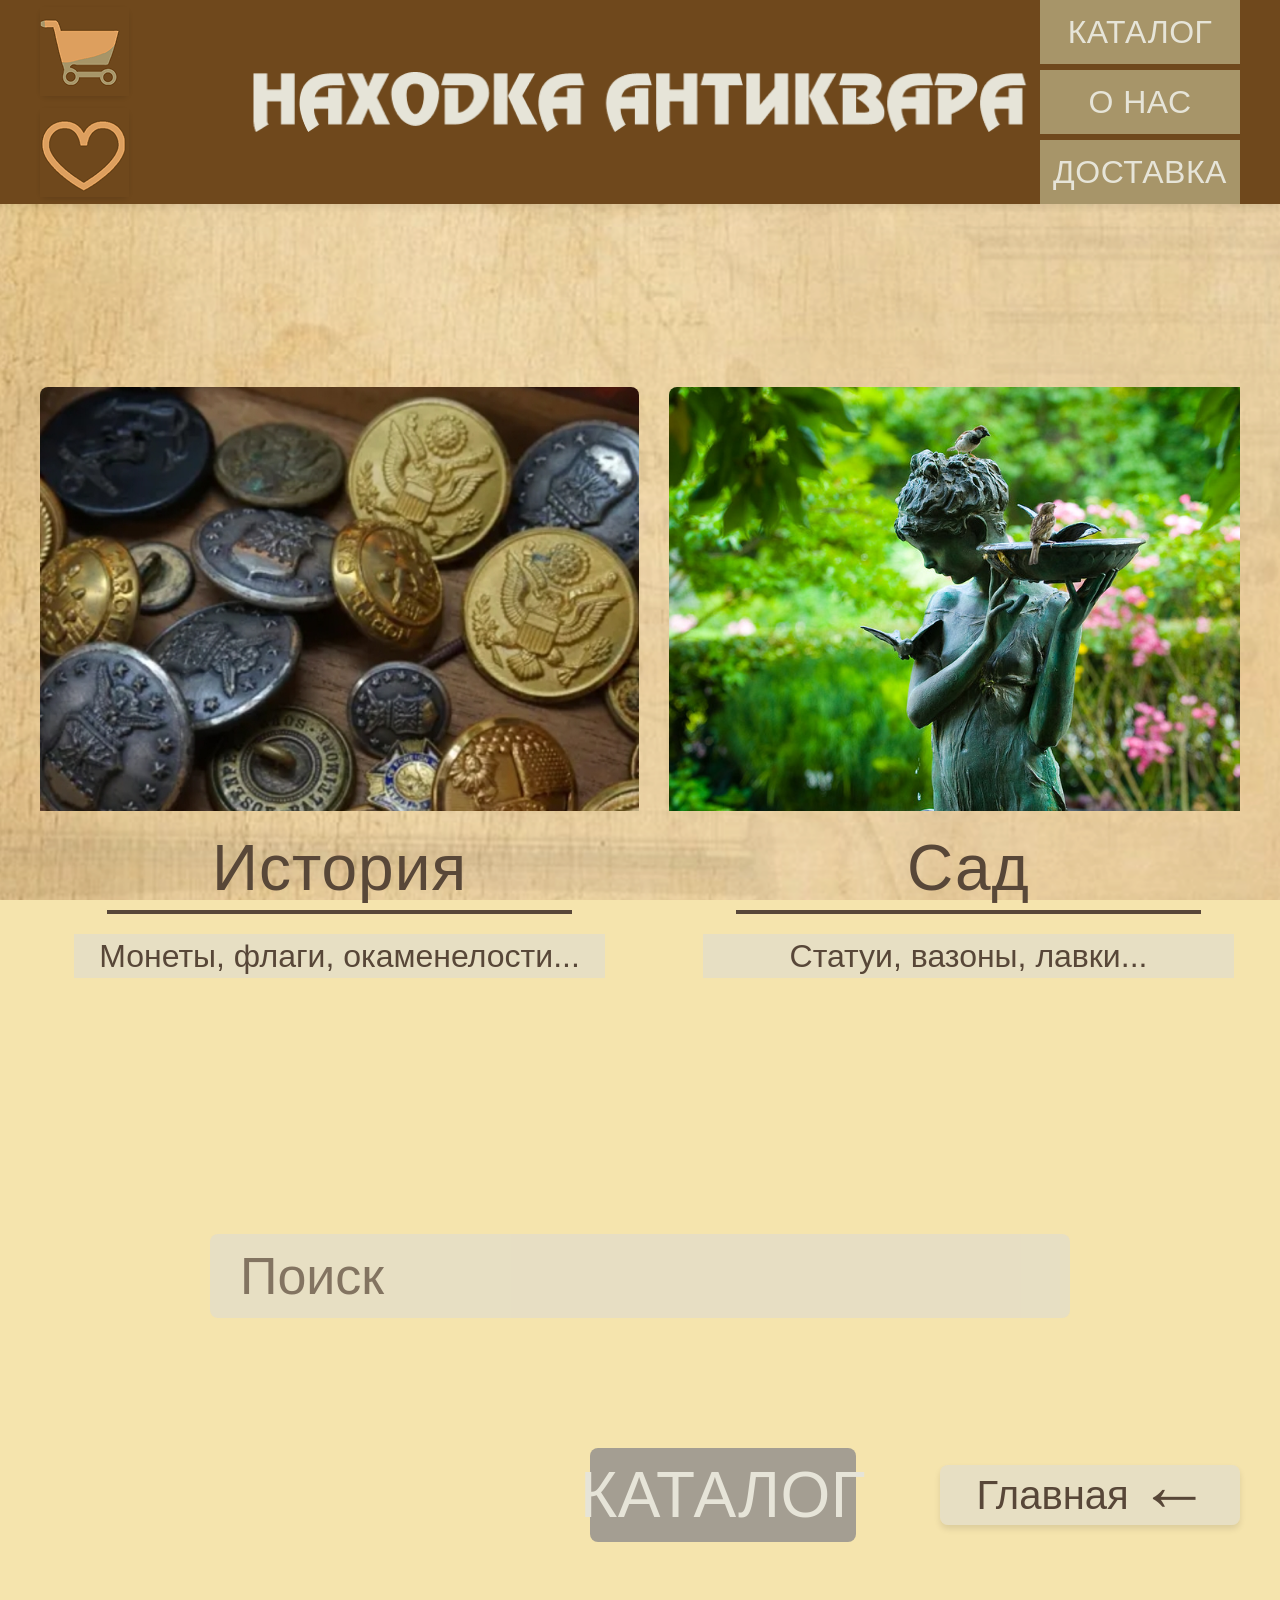
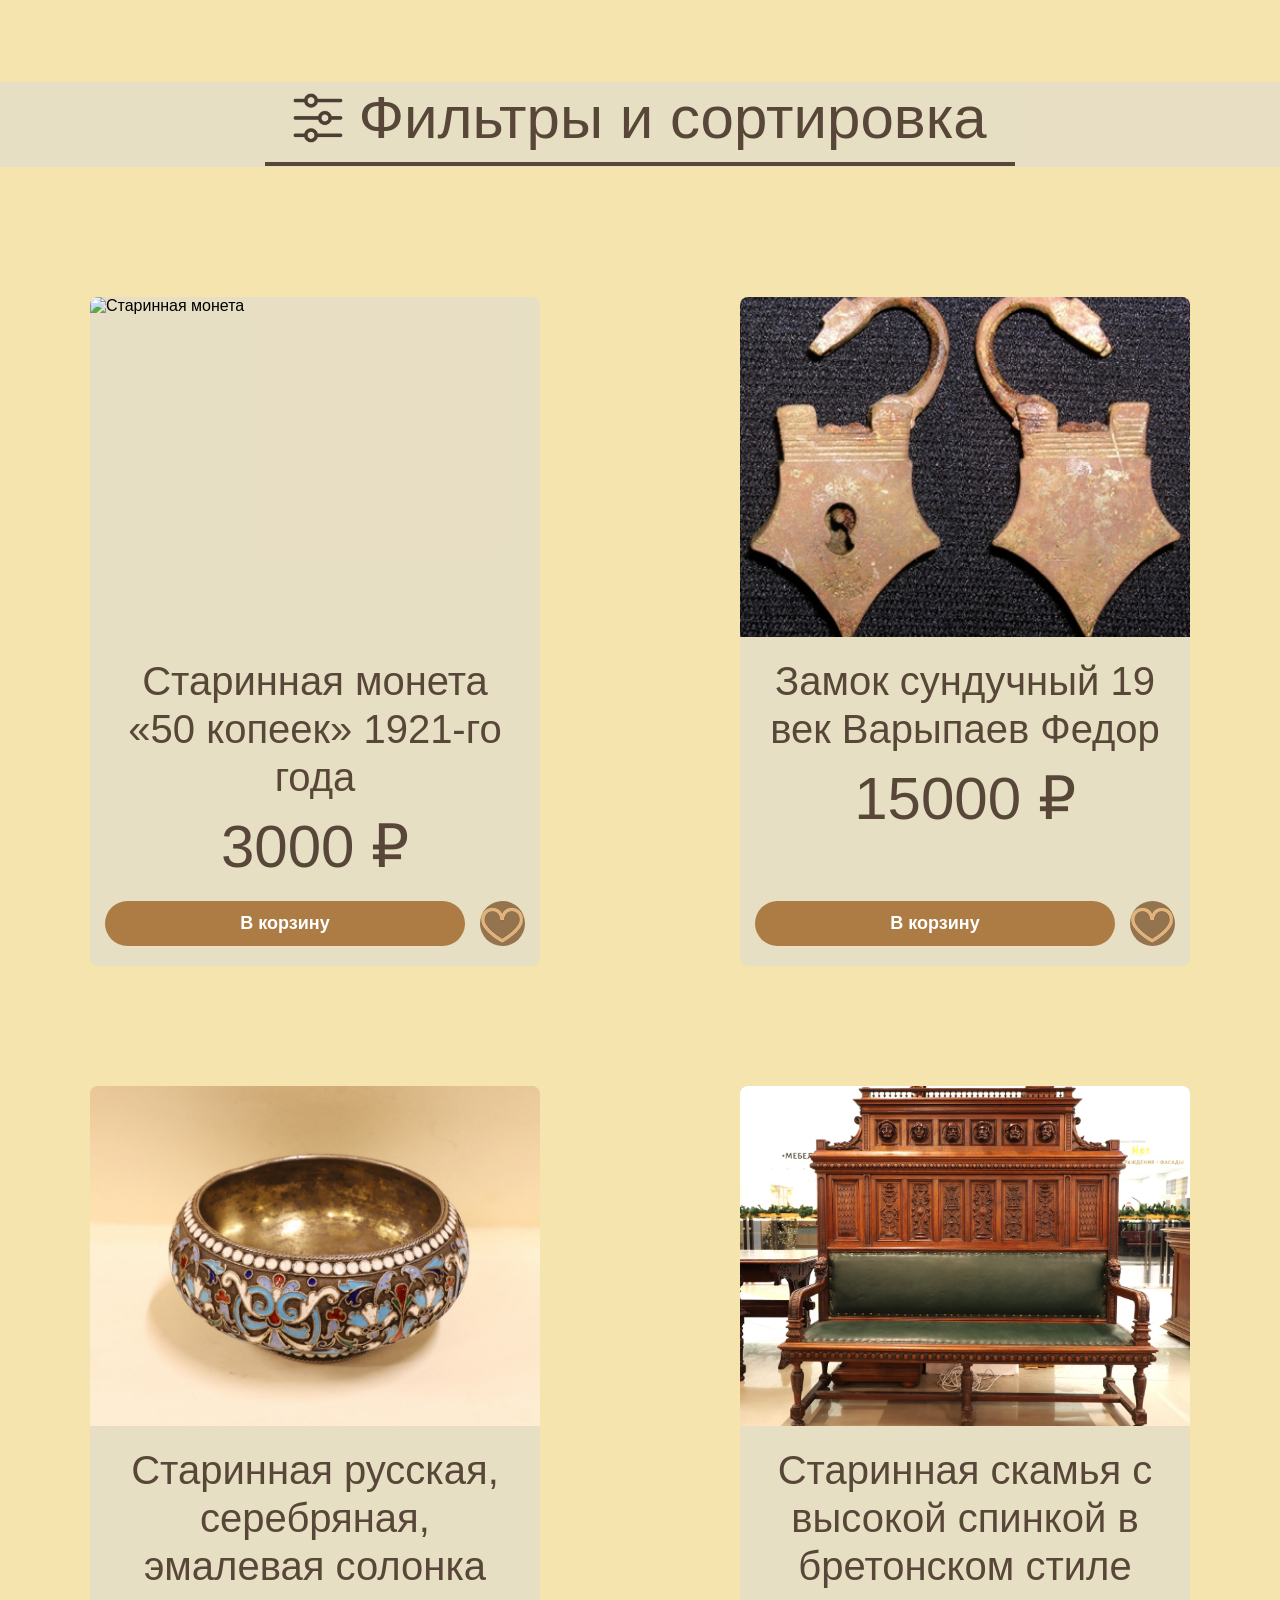
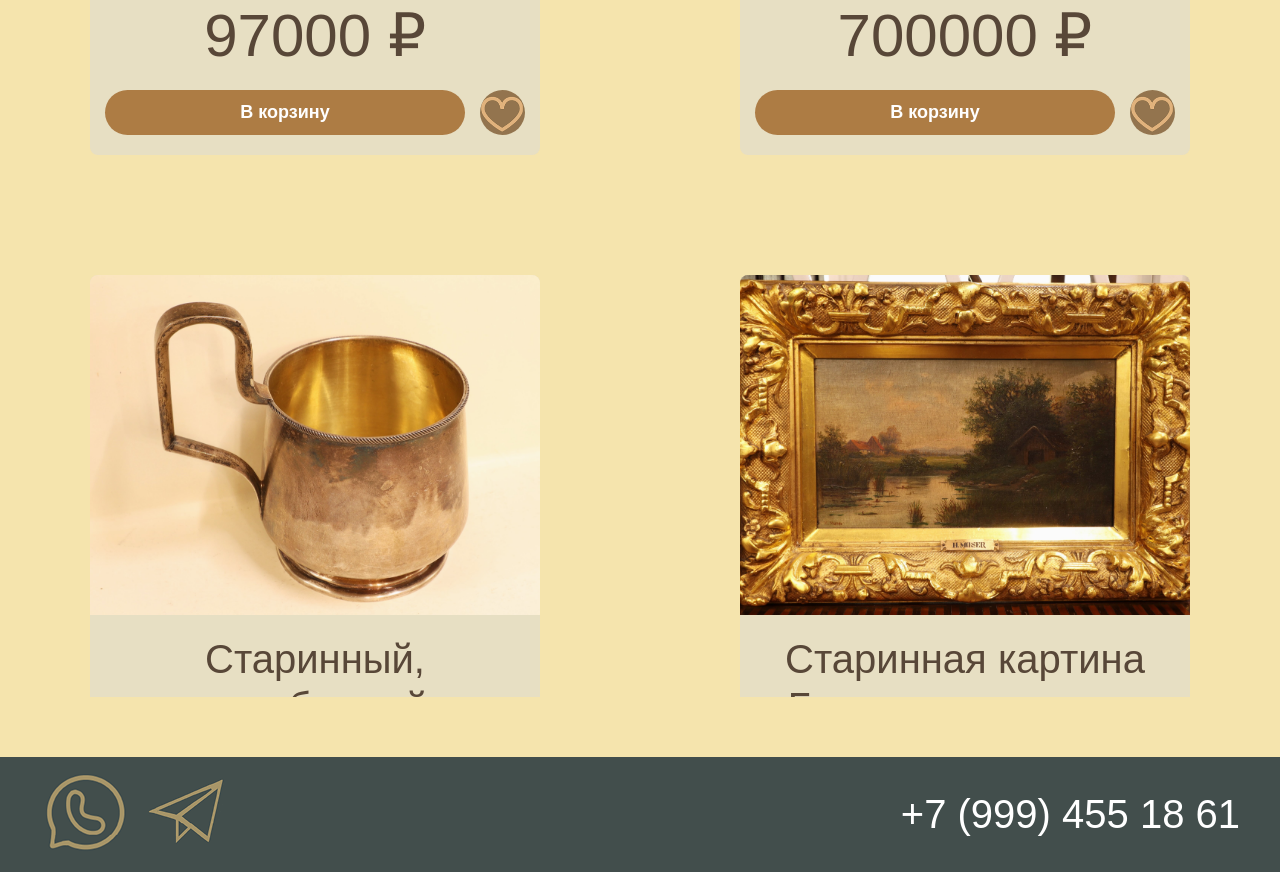
==== catalog.html @ 9cb162ad "Add files via upload" ====
<!DOCTYPE html>
<html lang="ru">
<head>
    <meta charset="UTF-8">
    <meta name="viewport" content="width=device-width, initial-scale=1.0, maximum-scale=1.0, user-scalable=yes">
    <title>Коллекционные товары</title>
    <link rel="stylesheet" href="styles.css">
</head>
<body>
    <!-- Шапка сайта -->
    <header class="header">
        <div class="left-buttons">
            <a href="cart.html" class="icon-btn" aria-label="Корзина" style="text-decoration: none;">
                <img src="images/basket.png" alt="basket">
            </a>
            <a href="favorites.html" class="icon-btn" aria-label="Избранное" style="text-decoration: none;">
                <img src="images/like.png" alt="like">
            </a>
        </div>
        <div class="logo-container">
            <img src="images/logo.png" alt="Логотип">
        </div>
        <div class="right-buttons">
            <button class="text-btn">Каталог</button>
            <a href="about.html" style="text-decoration: none;"><button class="text-btn">О нас</button></a>
            <a href="delivery.html" style="text-decoration: none;"><button class="text-btn">Доставка</button></a>
        </div>
    </header>

    <!-- Карусель товаров -->
    <section class="carousel-section">
        <div class="carousel-container">
            <div class="carousel-track">
                <div class="product-card">
                    <img src="images/History.png" alt="Историческая коллекция" class="product-image">
                    <h3 class="card-title">История</h3>
                    <div class="card-underline"></div>
                    <div class="card-subtitle">
                        <span class="card-subtitle-text">Монеты, флаги, окаменелости...</span>
                    </div>
                </div>
                <div class="product-card">
                    <img src="images/Garden.jpg" alt="Сад" class="product-image">
                    <h3 class="card-title">Сад</h3>
                    <div class="card-underline"></div>
                    <div class="card-subtitle">
                        <span class="card-subtitle-text">Статуи, вазоны, лавки...</span>
                    </div>
                </div>
                <div class="product-card">
                    <img src="images/Art.png" alt="Картины" class="product-image">
                    <h3 class="card-title">Картины</h3>
                    <div class="card-underline"></div>
                    <div class="card-subtitle">
                        <span class="card-subtitle-text">Живопись, литография, постеры...</span>
                    </div>
                </div>
                <div class="product-card">
                    <img src="images/Мебель.jpg" alt="Мебель" class="product-image">
                    <h3 class="card-title">Мебель</h3>
                    <div class="card-underline"></div>
                    <div class="card-subtitle">
                        <span class="card-subtitle-text">Стулья, шкафы, столы...</span>
                    </div>
                </div>
            </div>
        </div>
    </section>

    <!-- Плашка поиска -->
    <section class="search-section">
        <div class="search-container">
            <input type="text" class="search-input" placeholder="Поиск">
        </div>
    </section>

    <!-- Плашка каталог и кнопка "На главную" -->
    <section class="catalog-section">
        <div class="catalog-plate">
            <span class="catalog-text">Каталог</span>
        </div>
        <a href="index.html" class="home-button">
            <span class="home-text">Главная</span>
            <span class="home-arrow">←</span>
        </a>
    </section>

    <!--фильтры и сортировка-->
    <section class="filter-section" onclick="openFiltersModal()">
        <div class="filter-container">
            <div class="filter-group">
                <img src="images/настройки.png" alt="фильтр" class="filter-icon">
                <span class="filter-text">Фильтры и сортировка</span>
            </div>
            <div class="filter-underline"></div>
        </div>
    </section>

    <!-- Сетка товаров -->
    <section class="products-grid-section">
        <div class="products-grid">
            <div class="product-item">
                <img src="images/coin.png" alt="Старинная монета" class="product-item-image">
                <div class="product-item-title">Старинная монета «50 копеек» 1921-го года</div>
                <div class="product-item-price">3000 ₽</div>
                <div class="product-item-actions">
                    <button class="product-item-cart" onclick="addToCart(1, 'Старинная монета «50 копеек» 1921-го года', 3000, 'images/coin.png')">В корзину</button>
                    <button class="product-item-like" data-id="1" onclick="toggleLike(this, 1, 'Старинная монета «50 копеек» 1921-го года', 3000, 'images/coin.png')">
                        <img src="images/like.png" alt="like" class="like-icon">
                    </button>
                </div>
            </div>
            <div class="product-item">
                <img src="images/Lock.png" alt="Старинный замок" class="product-item-image">
                <div class="product-item-title">Замок сундучный 19 век Варыпаев Федор</div>
                <div class="product-item-price">15000 ₽</div>
                <div class="product-item-actions">
                    <button class="product-item-cart" onclick="addToCart(2, 'Замок сундучный 19 век Варыпаев Федор', 15000, 'images/Lock.png')">В корзину</button>
                    <button class="product-item-like" data-id="2" onclick="toggleLike(this, 2, 'Замок сундучный 19 век Варыпаев Федор', 15000, 'images/Lock.png')">
                        <img src="images/like.png" alt="like" class="like-icon">
                    </button>
                </div>
            </div>
            <div class="product-item">
                <img src="images/Товар 5.jpg" alt="Старинная солонка" class="product-item-image">
                <div class="product-item-title">Старинная русская, серебряная, эмалевая солонка</div>
                <div class="product-item-price">97000 ₽</div>
                <div class="product-item-actions">
                    <button class="product-item-cart" onclick="addToCart(3, 'Старинная русская, серебряная, эмалевая солонка', 97000, 'images/Товар 5.jpg')">В корзину</button>
                    <button class="product-item-like" data-id="3" onclick="toggleLike(this, 3, 'Старинная русская, серебряная, эмалевая солонка', 97000, 'images/Товар 5.jpg')">
                        <img src="images/like.png" alt="like" class="like-icon">
                    </button>
                </div>
            </div>
            <div class="product-item">
                <img src="images/Товар 6.jpg" alt="Старинная скамья" class="product-item-image">
                <div class="product-item-title">Старинная скамья с высокой спинкой в бретонском стиле</div>
                <div class="product-item-price">700000 ₽</div>
                <div class="product-item-actions">
                    <button class="product-item-cart" onclick="addToCart(4, 'Старинная скамья с высокой спинкой в бретонском стиле', 700000, 'images/Товар 6.jpg')">В корзину</button>
                    <button class="product-item-like" data-id="4" onclick="toggleLike(this, 4, 'Старинная скамья с высокой спинкой в бретонском стиле', 700000, 'images/Товар 6.jpg')">
                        <img src="images/like.png" alt="like" class="like-icon">
                    </button>
                </div>
            </div>
            <div class="product-item">
                <img src="images/Товар 7.jpg" alt="Подстаканник" class="product-item-image">
                <div class="product-item-title">Старинный, серебряный подстаканник 84 пробы</div>
                <div class="product-item-price">22000 ₽</div>
                <div class="product-item-actions">
                    <button class="product-item-cart" onclick="addToCart(5, 'Старинный, серебряный подстаканник 84 пробы', 22000, 'images/Товар 7.jpg')">В корзину</button>
                    <button class="product-item-like" data-id="5" onclick="toggleLike(this, 5, 'Старинный, серебряный подстаканник 84 пробы', 22000, 'images/Товар 7.jpg')">
                        <img src="images/like.png" alt="like" class="like-icon">
                    </button>
                </div>
            </div>
            <div class="product-item">
                <img src="images/Товар 8.jpg" alt="Картина Берег реки" class="product-item-image">
                <div class="product-item-title">Старинная картина «Берег реки», автор - H. MOSER</div>
                <div class="product-item-price">40000 ₽</div>
                <div class="product-item-actions">
                    <button class="product-item-cart" onclick="addToCart(6, 'Старинная картина «Берег реки», автор - H. MOSER', 40000, 'images/Товар 8.jpg')">В корзину</button>
                    <button class="product-item-like" data-id="6" onclick="toggleLike(this, 6, 'Старинная картина «Берег реки», автор - H. MOSER', 40000, 'images/Товар 8.jpg')">
                        <img src="images/like.png" alt="like" class="like-icon">
                    </button>
                </div>
            </div>
        </div>
    </section>

    <!-- Подвал сайта -->
    <footer class="footer">
        <div class="footer-left">
            <a href="https://chat.whatsapp.com/BnHddYTeJC20vGCimjl019" target="_blank" class="footer-icon-link">
                <img src="images/Whatsapp.png" alt="WhatsApp" class="footer-icon">
            </a>
            <a href="https://t.me/+VTYAbY_cedFiZDFi" target="_blank" class="footer-icon-link">
                <img src="images/telega.png" alt="Telegram" class="footer-icon">
            </a>
        </div>
        <div class="footer-right">
            <a href="tel:+79994551861" class="phone-number" style="text-decoration: none; color: #FFFFFF;">+7 (999) 455 18 61</a>
        </div>
    </footer>

    <!-- Модальное окно фильтров -->
    <div id="filtersModal" class="filters-modal">
        <!-- ... содержимое модального окна оставьте как было ... -->
    </div>

    <script>
    // Корзина хранится в localStorage
    let cart = JSON.parse(localStorage.getItem('cart')) || [];
    // Избранное хранится в localStorage
    let favorites = JSON.parse(localStorage.getItem('favorites')) || [];

    // Функция добавления в корзину
    function addToCart(productId, productName, productPrice, productImage) {
        const existingItem = cart.find(item => item.id === productId);
        
        if (existingItem) {
            existingItem.quantity += 1;
        } else {
            cart.push({
                id: productId,
                name: productName,
                price: productPrice,
                image: productImage,
                quantity: 1
            });
        }
        
        localStorage.setItem('cart', JSON.stringify(cart));
        alert('Товар добавлен в корзину!');
    }

    // Функция для кнопки "Понравилось"
    function toggleLike(button, productId, productName, productPrice, productImage) {
        const existingIndex = favorites.findIndex(item => item.id === productId);
        
        if (existingIndex !== -1) {
            favorites.splice(existingIndex, 1);
            button.classList.remove('active');
            alert('Товар удалён из избранного!');
        } else {
            favorites.push({
                id: productId,
                name: productName,
                price: productPrice,
                image: productImage
            });
            button.classList.add('active');
            alert('Товар добавлен в избранное!');
        }
        
        localStorage.setItem('favorites', JSON.stringify(favorites));
    }

    // При загрузке страницы проверяем, какие товары уже в избранном
    function checkFavoritesStatus() {
        const likeButtons = document.querySelectorAll('.product-item-like');
        likeButtons.forEach(button => {
            const productId = parseInt(button.getAttribute('data-id'));
            if (favorites.some(item => item.id === productId)) {
                button.classList.add('active');
            }
        });
    }

    document.addEventListener('DOMContentLoaded', checkFavoritesStatus);
</script>
</body>
</html>
---- styles.css ----
/* ===== ГЛОБАЛЬНЫЕ НАСТРОЙКИ ===== */
* {
    margin: 0;
    padding: 0;
    box-sizing: border-box;
}

body {
    margin: 0;
    min-height: 100vh;
    position: relative;
    background-color: #F5E4AD;
    display: flex;
    flex-direction: column;
    font-family: 'Century Gothic', sans-serif;
}

/* Картинка-наложение (фон с прозрачностью) */
body::after {
    content: "";
    position: fixed;
    top: 0;
    left: 0;
    width: 100%;
    height: 100%;
    background-image: url('images/background.png');
    background-repeat: no-repeat;
    background-position: center;
    background-size: cover;
    opacity: 0.85;
    pointer-events: none;
    z-index: 1;
}

/* Весь контент поверх картинки */
.header, .content, main, footer, section, nav, div {
    position: relative;
    z-index: 2;
}

/* ===== ШАПКА ===== */
.header {
    height: 204px;
    background-color: #6F481C;
    width: 100%;
    display: flex;
    align-items: center;
    justify-content: space-between;
    padding: 0 40px;
    z-index: 2;
    box-shadow: 0 2px 10px rgba(0,0,0,0.1);
}

.left-buttons {
    display: flex;
    flex-direction: column;
    gap: 12px;
    flex-shrink: 0;
}

.icon-btn {
    width: 89px;
    height: 89px;
    background-color: #6F481C;
    border: none;
    display: flex;
    align-items: center;
    justify-content: center;
    cursor: pointer;
    transition: opacity 0.2s;
    padding: 0;
}

.icon-btn:hover {
    opacity: 0.9;
}

.icon-btn img {
    width: 100%;
    height: 100%;
    object-fit: contain;
}

.logo-container {
    position: absolute;
    left: 50%;
    transform: translateX(-50%);
    width: 773px;
    height: 62px;
}

.logo-container img {
    width: 100%;
    height: 100%;
    object-fit: contain;
    display: block;
}

.right-buttons {
    display: flex;
    flex-direction: column;
    gap: 6px;
    flex-shrink: 0;
}

.text-btn {
    width: 200px;
    height: 64px;
    background-color: rgba(223, 226, 181, 0.5);
    border: none;
    display: flex;
    align-items: center;
    justify-content: center;
    font-family: 'Century Gothic', sans-serif;
    font-size: 32px;
    font-weight: 400;
    color: #E6E4D8;
    cursor: pointer;
    transition: background-color 0.2s;
    text-transform: uppercase;
    letter-spacing: 0.5px;
    line-height: 1;
    padding: 0 5px;
    white-space: nowrap;
}

.text-btn:hover {
    background-color: rgba(223, 226, 181, 0.7);
}

/* ===== КАРУСЕЛЬ ===== */
.carousel-section {
    margin-top: 183px;
    margin-bottom: 60px;
    padding: 0 40px;
    position: relative;
    z-index: 2;
}

.carousel-container {
    width: 100%;
    overflow-x: auto;
    overflow-y: hidden;
    white-space: nowrap;
    padding-bottom: 20px;
    scrollbar-width: thin;
    scrollbar-color: #584738 #D9D9D9;
}

.carousel-container::-webkit-scrollbar {
    height: 8px;
}

.carousel-container::-webkit-scrollbar-track {
    background: #D9D9D9;
    border-radius: 10px;
}

.carousel-container::-webkit-scrollbar-thumb {
    background: #584738;
    border-radius: 10px;
}

.carousel-track {
    display: inline-flex;
    gap: 30px;
}

.product-card {
    width: 599px;
    flex-shrink: 0;
    display: flex;
    flex-direction: column;
}

.product-image {
    width: 100%;
    height: 424px;
    object-fit: cover;
    display: block;
    border-radius: 8px 8px 0 0;
}

.card-title {
    font-family: 'Impact', sans-serif;
    font-size: 64px;
    color: #584738;
    margin: 20px 0 5px 0;
    text-align: center;
    font-weight: normal;
    letter-spacing: 1px;
    width: 100%;
}

.card-underline {
    width: 465px;
    height: 4px;
    background-color: #584738;
    margin: 0 auto 20px auto;
}

.card-subtitle {
    width: 531px;
    height: 44px;
    background-color: rgba(217, 217, 217, 0.5);
    display: flex;
    align-items: center;
    justify-content: center;
    margin: 0 auto;
}

.card-subtitle-text {
    font-family: 'Century Gothic', sans-serif;
    font-size: 32px;
    color: #584738;
    font-weight: 400;
    white-space: nowrap;
}

/* ===== ПЛАШКА ПОИСКА ===== */
.search-section {
    margin-top: 176px;
    margin-bottom: 60px;
    padding: 0 40px;
    position: relative;
    z-index: 2;
    display: flex;
    justify-content: center;
}

.search-container {
    width: 860px;
    height: 84px;
    background-color: rgba(217, 217, 217, 0.5);
    display: flex;
    align-items: center;
    border-radius: 8px;
}

.search-input {
    width: 100%;
    height: 100%;
    background: transparent;
    border: none;
    outline: none;
    font-family: 'Century Gothic', sans-serif;
    font-size: 52px;
    color: #584738;
    font-weight: 400;
    padding-left: 30px;
    padding-right: 20px;
}

.search-input::placeholder {
    color: #584738;
    opacity: 0.7;
    font-family: 'Century Gothic', sans-serif;
    font-size: 52px;
}

.search-input:focus {
    outline: none;
}

/* ===== ПЛАШКА КАТАЛОГ ===== */
.catalog-section {
    margin-top: 70px;
    margin-bottom: 60px;
    padding: 0 40px;
    position: relative;
    z-index: 2;
    display: flex;
    justify-content: flex-start;
    align-items: center;
    gap: 30px;
    flex-wrap: wrap;
}

.catalog-plate {
    width: 266px;
    height: 94px;
    background-color: #A49E92;
    display: flex;
    align-items: center;
    justify-content: center;
    border-radius: 8px;
     margin-left: 550px;
}

.catalog-text {
    font-family: 'Impact', sans-serif;
    font-size: 64px;
    color: #E6E4D8;
    font-weight: normal;
    letter-spacing: 0.5px;
    text-transform: uppercase;
}

/* Кнопка "Главная" */
.home-button {
    width: 300px;
    height: 60px;
    background-color: rgba(217, 217, 217, 0.5);
    display: flex;
    align-items: center;
    justify-content: center;
    border-radius: 8px;
    gap: 15px;
    padding: 0 20px;
    text-decoration: none; /* убирает подчеркивание */
    border: none; /* убирает границу */
    outline: none; /* убирает обводку */
    cursor: pointer;
    transition: all 0.3s ease;
    box-shadow: 0 4px 6px rgba(0, 0, 0, 0.1);
    margin-left: auto; /* прижимает к правому краю */
    margin-top: 0;
    color: inherit; /* наследует цвет текста */
}

.home-text {
    font-family: 'Century Gothic', sans-serif;
    font-size: 40px;
    color: #584738;
    font-weight: 400;
    white-space: nowrap;
    transition: color 0.3s ease;
}

.home-arrow {
    font-family: 'Arial', sans-serif;
    font-size: 60px;
    color: #584738;
    line-height: 1;
    font-weight: 400;
    display: inline-block;
    transform: scale(1.2);
    transition: transform 0.3s ease;
}

/* Убираем фиолетовое подчеркивание для всех состояний */
.home-button:link,
.home-button:visited,
.home-button:hover,
.home-button:active {
    text-decoration: none;
    color: inherit;
}

/* Анимация при наведении - загорается */
.home-button:hover {
    background-color: rgba(237, 237, 237, 0.8);
    transform: translateY(-2px);
    box-shadow: 0 8px 15px rgba(88, 71, 56, 0.4);
}

.home-button:hover .home-text {
    color: #4a3d30;
}

.home-button:hover .home-arrow {
    transform: scale(1.3);
}

/* Анимация при клике - увеличивается и загорается */
.home-button:active {
    transform: scale(1.05);
    background-color: rgba(247, 247, 247, 0.9);
    box-shadow: 0 0 25px rgba(88, 71, 56, 0.8);
    transition: all 0.1s ease;
}

/* ===== ПЛАШКА ФИЛЬТРЫ ===== */
.filter-section {
    margin-top: 80px;
    margin-bottom: 60px;
    width: 100%;
    position: relative;
    z-index: 2;
}

.filter-container {
    width: 100%;
    height: 85px;
    background-color: rgba(217, 217, 217, 0.5);
    display: flex;
    flex-direction: column;
    align-items: center;
    justify-content: center;
    position: relative;
}

.filter-group {
    display: flex;
    align-items: center;
    justify-content: center;
    gap: 15px;
    margin-bottom: 5px;
    flex-wrap: wrap;
}

.filter-icon {
    width: 50px;
    height: 50px;
    object-fit: contain;
}

.filter-text {
    font-family: 'Century Gothic', sans-serif;
    font-size: 60px;
    color: #584738;
    font-weight: 400;
    white-space: nowrap;
}

.filter-underline {
    width: 750px;
    height: 4px;
    background-color: #584738;
    margin-top: 5px;
}

/* ===== СЕТКА ТОВАРОВ ===== */
.products-grid-section {
    margin-top: 70px;
    margin-bottom: 60px;
    padding: 0 40px;
    position: relative;
    z-index: 2;
    max-height: 800px;
    overflow-y: auto;
    scrollbar-width: thin;
    scrollbar-color: #584738 #D9D9D9;
}

.products-grid-section::-webkit-scrollbar {
    width: 8px;
}

.products-grid-section::-webkit-scrollbar-track {
    background: #D9D9D9;
    border-radius: 10px;
}

.products-grid-section::-webkit-scrollbar-thumb {
    background: #584738;
    border-radius: 10px;
}

.products-grid {
    display: grid;
    grid-template-columns: repeat(2, 1fr);
    row-gap: 120px;
    column-gap: 100px;
    justify-items: center;
}

.product-item {
    width: 450px;
    height: 600px;
    background-color: rgba(217, 217, 217, 0.5);
    display: flex;
    flex-direction: column;
    border-radius: 8px;
    overflow: hidden;
}

.product-item-image {
    width: 100%;
    height: 340px;
    object-fit: cover;
    display: block;
}

.product-item-title {
    font-family: 'Century Gothic', sans-serif;
    font-size: 40px;
    color: #584738;
    font-weight: 400;
    text-align: center;
    margin: 20px 0 10px 0;
    padding: 0 15px;
    white-space: normal;
    word-wrap: break-word;
    overflow-wrap: break-word;
    line-height: 1.2;
}

.product-item-price {
    font-family: 'Impact', sans-serif;
    font-size: 60px;
    color: #584738;
    font-weight: 400;
    text-align: center;
    margin-top: auto;
    margin-bottom: 25px;
}

/* ===== ПОДВАЛ ===== */
.footer {
    height: 115px;
    background-color: #424E4C;
    width: 100%;
    display: flex;
    align-items: center;
    justify-content: space-between;
    padding: 0 40px;
    position: relative;
    z-index: 2;
    margin-top: auto;
}

.footer-left {
    display: flex;
    gap: 20px;
    align-items: center;
}

.footer-icon {
    width: 89px;
    height: 89px;
    object-fit: contain;
    display: block;
}

.footer-right {
    display: flex;
    align-items: center;
}

.phone-number {
    font-family: 'Century Gothic', sans-serif;
    font-size: 40px;
    font-weight: 400;
    color: #FFFFFF;
    white-space: nowrap;
}

main.content {
    flex: 1;
}

/* ===== АДАПТАЦИЯ ДЛЯ МОБИЛЬНЫХ УСТРОЙСТВ ===== */
@media screen and (max-width: 768px) {
    /* Шапка */
    .header {
        height: auto;
        flex-direction: column;
        padding: 20px;
        gap: 20px;
    }

    .left-buttons {
        flex-direction: row;
        order: 2;
        width: 100%;
        justify-content: center;
    }

    .logo-container {
        position: static;
        transform: none;
        width: 100%;
        height: auto;
        margin: 10px 0;
    }

    .logo-container img {
        max-width: 100%;
        height: auto;
    }

    .right-buttons {
        flex-direction: row;
        flex-wrap: wrap;
        justify-content: center;
        width: 100%;
        order: 3;
    }

    .text-btn {
        width: 160px;
        font-size: 24px;
    }

    /* Карусель */
    .carousel-section {
        margin-top: 40px;
        padding: 0 15px;
    }

    .product-card {
        width: 300px;
    }

    .product-image {
        height: 212px;
    }

    .card-title {
        font-size: 40px;
    }

    .card-underline {
        width: 280px;
    }

    .card-subtitle {
        width: 280px;
    }

    .card-subtitle-text {
        font-size: 20px;
    }

    /* Плашка поиска */
    .search-section {
        margin-top: 40px;
        padding: 0 15px;
    }

    .search-container {
        width: 100%;
    }

    .search-input {
        font-size: 32px;
    }

    .search-input::placeholder {
        font-size: 32px;
    }

    /* Плашка каталог */
    .catalog-section {
        flex-direction: column;
        align-items: stretch;
        padding: 0 15px;
    }

    .catalog-plate {
        width: 100%;
        margin-left: 0;
    }

    .home-button {
        width: 100%;
        margin-left: 0;
    }

    .home-text {
        font-size: 32px;
    }

    .home-arrow {
        font-size: 48px;
    }

    /* Плашка фильтры */
    .filter-section {
        margin-top: 40px;
    }

    .filter-text {
        font-size: 32px;
        white-space: normal;
        text-align: center;
    }

    .filter-underline {
        width: 90%;
    }

    /* Сетка товаров */
    .products-grid-section {
        padding: 0 15px;
    }

    .products-grid {
        grid-template-columns: 1fr;
        row-gap: 60px;
        column-gap: 0;
    }

    .product-item {
        width: 100%;
        max-width: 450px;
        height: auto;
        min-height: 500px;
    }

    .product-item-title {
        font-size: 32px;
    }

    .product-item-price {
        font-size: 48px;
    }

    /* Подвал */
    .footer {
        height: auto;
        flex-direction: column;
        padding: 20px;
        gap: 20px;
    }

    .footer-left {
        justify-content: center;
    }

    .footer-right {
        width: 100%;
        justify-content: center;
    }

    .phone-number {
        font-size: 32px;
    }
}

/* Дополнительная адаптация для очень маленьких экранов */
@media screen and (max-width: 480px) {
    .text-btn {
        width: 130px;
        font-size: 20px;
        height: 50px;
    }

    .search-input {
        font-size: 24px;
    }

    .search-input::placeholder {
        font-size: 24px;
    }

    .catalog-text {
        font-size: 48px;
    }

    .filter-text {
        font-size: 24px;
    }

    .filter-icon {
        width: 40px;
        height: 40px;
    }

    .product-item-title {
        font-size: 24px;
    }

    .product-item-price {
        font-size: 40px;
    }

    .footer-icon {
        width: 60px;
        height: 60px;
    }

    .phone-number {
        font-size: 24px;
    }
}



/* ===== ГЛАВНАЯ СТРАНИЦА ===== */
.hero-text-section {
    margin-top: 70px;
    margin-bottom: 60px;
    padding: 0 40px;
    position: relative;
    z-index: 2;
    display: flex;
    justify-content: center;
    align-items: center;
    text-align: center;
}

.typing-text {
    font-family: 'Impact', sans-serif;
    font-size: 42px;
    color: #663636;
    font-weight: normal;
    letter-spacing: 1px;
    max-width: 1000px;
    margin: 0 auto;
    white-space: nowrap;
    overflow: hidden;
    animation: typing 3.5s steps(40, end);
}

/* Анимация печатающегося текста */
@keyframes typing {
    from { width: 0; }
    to { width: 100%; }
}

/* ===== КАРТИНКА НА ВСЮ ШИРИНУ ===== */
.full-width-image-section {
    margin-top: 30px;
    margin-bottom: 60px;
    width: 100%;
    position: relative;
    z-index: 2;
}

.full-width-image {
    width: 100%;
    height: auto;
    display: block;
    object-fit: cover;
}

/* ===== ПЛАШКА ПРЕИМУЩЕСТВА ===== */
.advantages-tag-section {
    margin-top: 50px;
    margin-bottom: 60px;
    padding: 0 40px;
    position: relative;
    z-index: 2;
    display: flex;
    justify-content: center;
}

.advantages-tag {
    width: 300px;
    height: 90px;
    background-color: #AAA396;
    display: flex;
    align-items: center;
    justify-content: center;
    border-radius: 8px;
}

.advantages-tag-text {
    font-family: 'Impact', sans-serif;
    font-size: 40px;
    color: #584738;
    font-weight: normal;
    letter-spacing: 0.5px;
}

/* ===== БЛОК ПРЕИМУЩЕСТВ ===== */
.advantages-section {
    margin-top: 50px;
    margin-bottom: 60px;
    padding: 0 40px;
    position: relative;
    z-index: 2;
    display: flex;
    flex-direction: column;
    align-items: center;
}

.advantages-row {
    display: flex;
    justify-content: center;
    gap: 150px;
    margin-bottom: 30px;
    flex-wrap: wrap;
}

.second-row {
    margin-top: 30px;
}

.advantage-item {
    width: 300px;
    display: flex;
    flex-direction: column;
    align-items: center;
    text-align: center;
}

.advantage-image-wrapper {
    width: 141px;
    height: 141px;
    margin-bottom: 20px;
    overflow: hidden;
    border-radius: 50%;
}

.advantage-image {
    width: 100%;
    height: 100%;
    object-fit: cover;
    transition: transform 0.3s ease, filter 0.3s ease, box-shadow 0.3s ease;
}

.advantage-image:hover {
    transform: scale(1.1);
    filter: brightness(1.1);
    box-shadow: 0 0 20px rgba(88, 71, 56, 0.5);
}

.advantage-title {
    font-family: 'Century Gothic', sans-serif;
    font-size: 32px;
    color: #000000;
    font-weight: 700;
    margin-bottom: 15px;
    text-align: center;
    width: 100%;
}

.advantage-text {
    font-family: 'Century Gothic', sans-serif;
    font-size: 24px;
    color: #000000;
    font-weight: 400;
    line-height: 1.4;
    text-align: center;
    width: 100%;
    word-wrap: break-word;
    overflow-wrap: break-word;
}

/* ===== КНОПКА АВТОРИЗАЦИИ ===== */
.auth-button-section {
    margin-top: 60px;
    margin-bottom: 60px;
    padding: 0 40px;
    position: relative;
    z-index: 2;
    display: flex;
    justify-content: center;
}

.auth-button {
    width: 785px;
    height: 110px;
    background-color: #AAA396;
    display: flex;
    align-items: center;
    justify-content: center;
    border-radius: 8px;
    cursor: pointer;
    transition: all 0.3s ease;
    box-shadow: 0 4px 6px rgba(0, 0, 0, 0.1);
}

.auth-button:hover {
    background-color: #b8b09f;
    transform: translateY(-2px);
    box-shadow: 0 8px 15px rgba(88, 71, 56, 0.4);
}

.auth-button:active {
    transform: scale(1.05);
    background-color: #c5bcab;
    box-shadow: 0 0 25px rgba(88, 71, 56, 0.8);
    transition: all 0.1s ease;
}

.auth-button-text {
    font-family: 'Impact', sans-serif;
    font-size: 60px;
    color: #584738;
    font-weight: normal;
    letter-spacing: 0.5px;
    transition: color 0.3s ease;
}

.auth-button:hover .auth-button-text {
    color: #4a3d30;
}

/* ===== БЛОК С КАРТОЙ И КОНТАКТАМИ ===== */
.map-contact-section {
    margin-top: 60px;
    margin-bottom: 60px;
    padding: 0 40px;
    position: relative;
    z-index: 2;
    display: flex;
    justify-content: center;
}

.map-contact-container {
    width: 1174px;
    height: 511px;
    background-color: #663636;
    display: flex;
    border-radius: 8px;
    overflow: hidden;
}

.contact-info {
    flex: 1;
    padding: 40px 0 40px 10px;
    display: flex;
    flex-direction: column;
    justify-content: space-between;
}

.contact-item {
    display: flex;
    align-items: center;
    gap: 25px;
}

.contact-icon {
    width: 120px;
    height: 120px;
    object-fit: contain;
    transition: all 0.3s ease;
}

.contact-icon:hover {
    transform: scale(1.1);
    filter: brightness(1.2);
    cursor: pointer;
}

.contact-text-block {
    display: flex;
    flex-direction: column;
}

.contact-title {
    font-family: 'Century Gothic', sans-serif;
    font-size: 32px;
    color: #FFF9F2;
    font-weight: 700;
    margin-bottom: 5px;
}

.contact-text {
    font-family: 'Century Gothic', sans-serif;
    font-size: 24px;
    color: #FFF9F2;
    font-weight: 400;
    line-height: 1.3;
}

.map-container {
    width: 50%;
    height: 100%;
}

.map-image {
    width: 100%;
    height: 100%;
    object-fit: cover;
    display: block;
}
/* ===== МОДАЛЬНОЕ ОКНО ФИЛЬТРОВ ===== */
.filters-modal {
    position: fixed;
    top: 0;
    left: 0;
    width: 100%;
    height: 100%;
    background-color: transparent;
    z-index: 1000;
    visibility: hidden; /* скрыто по умолчанию */
}

.filters-modal.show {
    visibility: visible; /* видимо когда открыто */
}

.filters-modal-content {
    position: fixed;
    top: 0;
    left: -100%;
    width: 100%;
    max-width: 1200px;
    height: 100%;
    background-color: rgba(244, 235, 220, 0.85);
    overflow-y: auto;
    transition: left 0.6s cubic-bezier(0.4, 0, 0.2, 1);
    box-shadow: 2px 0 10px rgba(0, 0, 0, 0.3);
    scrollbar-width: none;
    -ms-overflow-style: none;
}

.filters-modal-content::-webkit-scrollbar {
    display: none;
}

.filters-modal.show .filters-modal-content {
    left: 0;
}

.filters-modal.closing .filters-modal-content {
    left: -100%;
    transition: left 0.6s cubic-bezier(0.4, 0, 0.2, 1);
}

/* Шапка модального окна */
.filters-modal-header {
    height: 120px;
    background-color: #4E4331;
    display: flex;
    align-items: center;
    justify-content: space-between;
    padding: 0 40px;
    position: sticky;
    top: 0;
    z-index: 10;
}

.filters-modal-header-center {
    position: absolute;
    left: 50%;
    transform: translateX(-50%);
    display: flex;
    align-items: center;
    gap: 20px;
}

.filters-modal-icon {
    width: 76px;
    height: 66px;
    object-fit: contain;
}

.filters-modal-title-wrapper {
    display: flex;
    flex-direction: column;
    align-items: center;
}

.filters-modal-title {
    font-family: 'Century Gothic', sans-serif;
    font-size: 64px;
    color: #FFFFFF;
    font-weight: 400;
    margin: 0;
    padding: 0;
    white-space: nowrap;
}

.filters-modal-underline {
    width: 100%;
    height: 3px;
    background-color: #FFFFFF;
    margin-top: 5px;
}

.filters-modal-close {
    width: 80px;
    height: 76px;
    background: transparent;
    border: none;
    cursor: pointer;
    display: flex;
    align-items: center;
    justify-content: center;
    transition: transform 0.3s ease;
    margin-left: auto;
}

.filters-modal-close:hover {
    transform: scale(1.1);
}

.filters-modal-close .close-icon {
    font-size: 48px;
    color: #FFFFFF;
    font-weight: 300;
}

/* Основной контент */
.filters-modal-main {
    padding: 40px 120px;
}

.filters-modal-list {
    display: flex;
    flex-direction: column;
    gap: 65px;
}

.filters-modal-item {
    width: 100%;
}

.filters-modal-item-header {
    display: flex;
    justify-content: space-between;
    align-items: center;
    cursor: pointer;
    margin-bottom: 25px;
}

.filters-modal-item-title {
    font-family: 'Century Gothic', sans-serif;
    font-size: 48px;
    color: #000000;
    font-weight: 400;
}

.filters-modal-arrow {
    font-size: 32px;
    color: #000000;
    transition: transform 0.3s ease;
}

.filters-modal-arrow.open {
    transform: rotate(180deg);
}

.filters-modal-underline-item {
    width: 100%;
    height: 2px;
    background-color: #000000;
    margin-bottom: 25px;
}

.filters-modal-dropdown {
    max-height: 0;
    overflow: hidden;
    transition: max-height 0.5s ease-out;
    padding-left: 20px;
}

.filters-modal-dropdown.open {
    max-height: 500px;
    transition: max-height 0.5s ease-in;
}

.filters-modal-dropdown label {
    display: block;
    font-family: 'Century Gothic', sans-serif;
    font-size: 24px;
    color: #4E4331;
    margin-bottom: 12px;
    cursor: pointer;
}

.filters-modal-dropdown input[type="checkbox"] {
    width: 20px;
    height: 20px;
    margin-right: 12px;
    cursor: pointer;
    accent-color: #A47642;
}

.materials-modal-grid,
.colors-modal-grid,
.countries-modal-grid {
    display: grid;
    grid-template-columns: repeat(auto-fill, minmax(200px, 1fr));
    gap: 10px 20px;
}

/* Ползунки */
.price-range-modal {
    padding: 20px 0;
}

.price-inputs-modal {
    display: flex;
    align-items: center;
    gap: 15px;
    margin-bottom: 30px;
}

.price-inputs-modal input {
    width: 200px;
    height: 50px;
    border: 1px solid #4E4331;
    border-radius: 8px;
    padding: 0 15px;
    font-family: 'Century Gothic', sans-serif;
    font-size: 24px;
    color: #4E4331;
    background-color: rgba(78, 67, 49, 0.1);
    outline: none;
}

.price-inputs-modal input::placeholder {
    color: rgba(78, 67, 49, 0.5);
}

.price-inputs-modal span {
    font-size: 32px;
    color: #4E4331;
}

.slider-container-modal {
    position: relative;
    width: 100%;
    height: 40px;
    margin: 20px 0;
}

.slider-container-modal input {
    position: absolute;
    width: 100%;
    height: 4px;
    background: transparent;
    pointer-events: none;
    -webkit-appearance: none;
    appearance: none;
}

.slider-container-modal input::-webkit-slider-thumb {
    pointer-events: auto;
    width: 20px;
    height: 20px;
    border-radius: 50%;
    background-color: #A47642;
    border: 2px solid #F4EBDC;
    cursor: pointer;
    -webkit-appearance: none;
    appearance: none;
}

.slider-track-modal {
    position: absolute;
    width: 100%;
    height: 4px;
    background-color: #ddd;
    border-radius: 2px;
    top: 50%;
    transform: translateY(-50%);
}

/* Подвал */
.filters-modal-footer {
    height: 120px;
    background-color: #435258;
    display: flex;
    align-items: center;
    justify-content: flex-end;
    padding: 0 120px;
    position: sticky;
    bottom: 0;
}

.filters-modal-apply {
    width: 310px;
    height: 80px;
    background-color: #A47642;
    border: 2px solid #F4EBDC;
    border-radius: 8px;
    font-family: 'Century Gothic', sans-serif;
    font-size: 45px;
    color: #F4EBDC;
    font-weight: 400;
    cursor: pointer;
    transition: all 0.3s ease;
}

.filters-modal-apply:hover {
    background-color: #b88642;
    transform: translateY(-2px);
    box-shadow: 0 4px 12px rgba(0, 0, 0, 0.2);
}

.filters-modal-apply:active {
    transform: scale(0.98);
}

/* ===== АДАПТАЦИЯ ДЛЯ МОБИЛЬНЫХ УСТРОЙСТВ ===== */
@media screen and (max-width: 1200px) {
    .advantages-row {
        gap: 100px;
    }
}

@media screen and (max-width: 768px) {
    /* ===== ШАПКА ===== */
    .header {
        height: auto;
        flex-direction: column;
        padding: 20px;
        gap: 20px;
    }

    .left-buttons {
        flex-direction: row;
        order: 2;
        width: 100%;
        justify-content: center;
    }

    .logo-container {
        position: static;
        transform: none;
        width: 100%;
        height: auto;
        margin: 10px 0;
    }

    .logo-container img {
        max-width: 100%;
        height: auto;
    }

    .right-buttons {
        flex-direction: row;
        flex-wrap: wrap;
        justify-content: center;
        width: 100%;
        order: 3;
    }

    .text-btn {
        width: 160px;
        font-size: 24px;
    }

    /* ===== КАРУСЕЛЬ ===== */
    .carousel-section {
        margin-top: 40px;
        padding: 0 15px;
    }

    .product-card {
        width: 300px;
    }

    .product-image {
        height: 212px;
    }

    .card-title {
        font-size: 40px;
    }

    .card-underline {
        width: 280px;
    }

    .card-subtitle {
        width: 280px;
    }

    .card-subtitle-text {
        font-size: 20px;
    }

    /* ===== ПЛАШКА ПОИСКА ===== */
    .search-section {
        margin-top: 40px;
        padding: 0 15px;
    }

    .search-container {
        width: 100%;
    }

    .search-input {
        font-size: 32px;
    }

    .search-input::placeholder {
        font-size: 32px;
    }

    /* ===== ПЛАШКА КАТАЛОГ ===== */
    .catalog-section {
        flex-direction: column;
        align-items: stretch;
        padding: 0 15px;
    }

    .catalog-plate {
        width: 100%;
        margin-left: 0;
    }

    .home-button {
        width: 100%;
        margin-left: 0;
    }

    .home-text {
        font-size: 32px;
    }

    .home-arrow {
        font-size: 48px;
    }

    /* ===== ПЛАШКА ФИЛЬТРЫ ===== */
    .filter-section {
        margin-top: 40px;
    }

    .filter-text {
        font-size: 32px;
        white-space: normal;
        text-align: center;
    }

    .filter-underline {
        width: 90%;
    }

    /* ===== СЕТКА ТОВАРОВ ===== */
    .products-grid-section {
        padding: 0 15px;
    }

    .products-grid {
        grid-template-columns: 1fr;
        row-gap: 60px;
        column-gap: 0;
    }

    .product-item {
        width: 100%;
        max-width: 450px;
        height: auto;
        min-height: 500px;
    }

    .product-item-title {
        font-size: 32px;
    }

    .product-item-price {
        font-size: 48px;
    }

    /* ===== ПОДВАЛ ===== */
    .footer {
        height: auto;
        flex-direction: column;
        padding: 20px;
        gap: 20px;
    }

    .footer-left {
        justify-content: center;
    }

    .footer-right {
        width: 100%;
        justify-content: center;
    }

    .phone-number {
        font-size: 32px;
    }

    /* ===== ГЛАВНАЯ СТРАНИЦА ===== */
    .hero-text-section {
        padding: 0 20px;
    }

    .typing-text {
        font-size: 32px;
        white-space: normal;
        animation: none;
    }

    .full-width-image-section {
        margin-top: 30px;
        margin-bottom: 40px;
    }

    .advantages-tag-section {
        padding: 0 20px;
    }

    .advantages-section {
        padding: 0 20px;
    }

    .advantages-row {
        gap: 40px;
        flex-direction: column;
        align-items: center;
    }

    .second-row {
        margin-top: 0;
    }

    .advantage-item {
        width: 100%;
        max-width: 400px;
    }

    .advantage-title {
        font-size: 28px;
    }

    .advantage-text {
        font-size: 20px;
    }

    /* ===== КНОПКА АВТОРИЗАЦИИ ===== */
    .auth-button-section {
        padding: 0 20px;
    }

    .auth-button {
        width: 100%;
        height: 80px;
    }

    .auth-button-text {
        font-size: 40px;
    }

    /* ===== БЛОК С КАРТОЙ ===== */
    .map-contact-section {
        padding: 0 20px;
    }

    .map-contact-container {
        flex-direction: column;
        height: auto;
    }

    .contact-info {
        padding: 30px;
        gap: 25px;
    }

    .contact-item {
        flex-direction: column;
        text-align: center;
        gap: 15px;
    }

    .contact-icon {
        width: 100px;
        height: 100px;
    }

    .map-container {
        width: 100%;
        height: 300px;
    }

    .contact-title {
        font-size: 28px;
    }

    .contact-text {
        font-size: 20px;
    }

    /* ===== МОДАЛЬНОЕ ОКНО ФИЛЬТРОВ ===== */
    .filters-modal-content {
        max-width: 100%;
        left: -100%;
    }

    .filters-modal-header {
        height: 80px;
        padding: 0 20px;
    }

    .filters-modal-header-center {
        gap: 10px;
    }

    .filters-modal-icon {
        width: 40px;
        height: 35px;
    }

    .filters-modal-title {
        font-size: 28px;
        white-space: nowrap;
    }

    .filters-modal-underline {
        width: 100%;
        margin-top: 3px;
    }

    .filters-modal-close {
        width: 50px;
        height: 50px;
    }

    .filters-modal-close .close-icon {
        font-size: 32px;
    }

    .filters-modal-main {
        padding: 20px 20px;
    }

    .filters-modal-list {
        gap: 30px;
    }

    .filters-modal-item-title {
        font-size: 28px;
    }

    .filters-modal-arrow {
        font-size: 24px;
    }

    .filters-modal-dropdown label {
        font-size: 18px;
    }

    .materials-modal-grid,
    .colors-modal-grid,
    .countries-modal-grid {
        grid-template-columns: repeat(auto-fill, minmax(140px, 1fr));
        gap: 8px 12px;
    }

    .price-inputs-modal {
        gap: 10px;
        margin-bottom: 20px;
        flex-wrap: wrap;
    }

    .price-inputs-modal input {
        width: 120px;
        height: 40px;
        font-size: 18px;
        padding: 0 10px;
    }

    .price-inputs-modal span {
        font-size: 24px;
    }

    .slider-container-modal {
        height: 30px;
        margin: 10px 0;
    }

    .slider-container-modal input::-webkit-slider-thumb {
        width: 16px;
        height: 16px;
    }

    .filters-modal-footer {
        height: 80px;
        padding: 0 20px;
    }

    .filters-modal-apply {
        width: 200px;
        height: 55px;
        font-size: 28px;
    }
}

@media screen and (max-width: 480px) {
    /* ===== ОБЩИЕ ===== */
    .text-btn {
        width: 130px;
        font-size: 20px;
        height: 50px;
    }

    .search-input {
        font-size: 24px;
    }

    .search-input::placeholder {
        font-size: 24px;
    }

    .catalog-text {
        font-size: 48px;
    }

    .filter-text {
        font-size: 24px;
    }

    .filter-icon {
        width: 40px;
        height: 40px;
    }

    .product-item-title {
        font-size: 24px;
    }

    .product-item-price {
        font-size: 40px;
    }

    .footer-icon {
        width: 60px;
        height: 60px;
    }

    .phone-number {
        font-size: 24px;
    }

    /* ===== ГЛАВНАЯ СТРАНИЦА ===== */
    .auth-button {
        height: 70px;
    }

    .auth-button-text {
        font-size: 32px;
    }

    .advantage-title {
        font-size: 24px;
    }

    .advantage-text {
        font-size: 18px;
    }

    .contact-title {
        font-size: 24px;
    }

    .contact-text {
        font-size: 18px;
    }

    /* ===== МОДАЛЬНОЕ ОКНО ===== */
    .filters-modal-header {
        height: 70px;
    }

    .filters-modal-icon {
        width: 32px;
        height: 28px;
    }

    .filters-modal-title {
        font-size: 22px;
    }

    .filters-modal-close {
        width: 40px;
        height: 40px;
    }

    .filters-modal-close .close-icon {
        font-size: 24px;
    }

    .filters-modal-item-title {
        font-size: 22px;
    }

    .filters-modal-arrow {
        font-size: 20px;
    }

    .filters-modal-dropdown label {
        font-size: 16px;
    }

    .materials-modal-grid,
    .colors-modal-grid,
    .countries-modal-grid {
        grid-template-columns: repeat(auto-fill, minmax(110px, 1fr));
    }

    .price-inputs-modal input {
        width: 100px;
        font-size: 16px;
    }

    .filters-modal-apply {
        width: 160px;
        height: 48px;
        font-size: 22px;
    }
}
/* ===== МОДАЛЬНОЕ ОКНО АВТОРИЗАЦИИ ===== */
.auth-modal {
    position: fixed;
    top: 0;
    left: 0;
    width: 100%;
    height: 100%;
    background-color: transparent;
    z-index: 1001;
    visibility: hidden;
}

.auth-modal.show {
    visibility: visible;
}

.auth-modal-content {
    position: fixed;
    top: 0;
    left: -100%;
    width: 100%;
    height: 100%;
    display: flex;
    align-items: center;
    justify-content: center;
    transition: left 0.6s cubic-bezier(0.4, 0, 0.2, 1);
}

.auth-modal.show .auth-modal-content {
    left: 0;
}

.auth-modal.closing .auth-modal-content {
    left: -100%;
    transition: left 0.6s cubic-bezier(0.4, 0, 0.2, 1);
}

/* Внешний фон (полностью прозрачный) */
.auth-modal-outer {
    width: 100%;
    height: 100%;
    background-color: transparent;
    display: flex;
    align-items: center;
    justify-content: center;
}

/* Внутреннее окно (прозрачное 85%) */
.auth-modal-inner {
    width: 910px;
    height: 570px;
    background-color: rgba(255, 255, 255, 0.85);
    border-radius: 8px;
    display: flex;
    flex-direction: column;
    align-items: center;
    padding: 10px;
    box-shadow: 0 4px 20px rgba(0, 0, 0, 0.15);
    position: relative;
}

/* Крестик закрытия */
.auth-modal-close {
    position: absolute;
    top: 45px;
    right: 30px;
    width: 60px;
    height: 60px;
    background: transparent;
    border: none;
    cursor: pointer;
    display: flex;
    align-items: center;
    justify-content: center;
    transition: transform 0.3s ease;
    z-index: 10;
}
.auth-modal-close:hover {
    transform: scale(1.1);
}

.auth-close-icon {
    font-size: 56px;
    color: #584738;
    font-weight: 400;
    line-height: 1;
}
.auth-modal-close:hover {
    transform: scale(1.1);
}

.auth-close-icon {
    font-size: 40px;
    color: #584738;
    font-weight: 300;
}

/* Верхняя плашка AAA396 (тоже с прозрачностью) */
.auth-modal-header {
    width: calc(100% - 20px);
    background-color: rgba(170, 163, 150, 0.9);
    border-radius: 8px;
    display: flex;
    align-items: center;
    justify-content: center;
    padding: 15px 0;
    margin-top: 20px;
}

.auth-modal-title {
    font-family: 'Impact', sans-serif;
    font-size: 48px;
    color: #584738;
    font-weight: normal;
    letter-spacing: 0.5px;
}

/* Поля ввода */
.auth-input-wrapper {
    width: 100%;
    max-width: 600px;
    margin-top: 50px;
}

.auth-input-wrapper:first-of-type {
    margin-top: 50px;
}

.auth-input {
    width: 100%;
    height: 70px;
    background-color: rgba(206, 193, 168, 0.9);
    border: none;
    border-radius: 8px;
    padding: 0 25px;
    font-family: 'Century Gothic', sans-serif;
    font-size: 32px;
    color: #FFFFFF;
    outline: none;
    transition: all 0.3s ease;
}

.auth-input::placeholder {
    color: rgba(255, 255, 255, 0.7);
    font-family: 'Century Gothic', sans-serif;
    font-size: 32px;
}

.auth-input:focus {
    background-color: rgba(206, 193, 168, 1);
    box-shadow: 0 0 8px rgba(88, 71, 56, 0.3);
}

/* Кнопка Вход */
.auth-button-wrapper {
    margin-top: 60px;
}

.auth-submit-btn {
    width: 450px;
    height: 100px;
    background-color: rgba(170, 163, 150, 0.9);
    border: none;
    border-radius: 8px;
    font-family: 'Century Gothic', sans-serif;
    font-size: 32px;
    color: #FFFFFF;
    cursor: pointer;
    transition: all 0.3s ease;
    box-shadow: 0 4px 6px rgba(0, 0, 0, 0.1);
}

/* Анимация при наведении */
.auth-submit-btn:hover {
    background-color: rgba(170, 163, 150, 1);
    transform: translateY(-2px);
    box-shadow: 0 8px 15px rgba(88, 71, 56, 0.4);
}

/* Анимация при клике */
.auth-submit-btn:active {
    transform: scale(1.05);
    background-color: rgba(170, 163, 150, 1);
    box-shadow: 0 0 25px rgba(88, 71, 56, 0.8);
    transition: all 0.1s ease;
}

/* Адаптация для мобильных */
@media screen and (max-width: 768px) {
    .auth-modal-outer {
        padding: 20px;
    }
    
    .auth-modal-inner {
        width: 100%;
        height: auto;
        min-height: 500px;
        padding: 15px;
    }
    
    .auth-modal-close {
        width: 40px;
        height: 40px;
        top: 10px;
        right: 15px;
    }
    
    .auth-close-icon {
        font-size: 32px;
    }
    
    .auth-modal-header {
        width: 100%;
        margin-top: 15px;
    }
    
    .auth-modal-title {
        font-size: 36px;
    }
    
    .auth-input-wrapper {
        max-width: 100%;
        margin-top: 30px;
    }
    
    .auth-input {
        height: 55px;
        font-size: 24px;
    }
    
    .auth-input::placeholder {
        font-size: 24px;
    }
    
    .auth-submit-btn {
        width: 100%;
        max-width: 350px;
        height: 80px;
        font-size: 28px;
    }
    
    .auth-button-wrapper {
        margin-top: 40px;
    }
}

@media screen and (max-width: 480px) {
    .auth-modal-title {
        font-size: 28px;
    }
    
    .auth-input {
        height: 50px;
        font-size: 20px;
    }
    
    .auth-input::placeholder {
        font-size: 20px;
    }
    
    .auth-submit-btn {
        height: 70px;
        font-size: 24px;
    }
    
    .auth-close-icon {
        font-size: 28px;
    }
}

/* ===== СТРАНИЦА ИЗБРАННОЕ ===== */
.favorites-header-section {
    margin-top: 30px;
    margin-bottom: 60px;
    padding: 0 40px;
    position: relative;
    z-index: 2;
    display: flex;
    justify-content: space-between;
    align-items: center;
    gap: 30px;
    flex-wrap: wrap;
}

.favorites-title-plate {
    width: 360px;
    height: 65px;
    background-color: rgba(164, 158, 146, 0.85);
    display: flex;
    align-items: center;
    justify-content: center;
    border-radius: 8px;
}

.favorites-title-text {
    font-family: 'Impact', sans-serif;
    font-size: 60px;
    color: #FFFFFF;
    font-weight: normal;
    letter-spacing: 0.5px;
}

/* Кнопка Главная */
.favorites-home-button {
    width: 300px;
    height: 60px;
    background-color: rgba(217, 217, 217, 0.5);
    display: flex;
    align-items: center;
    justify-content: center;
    border-radius: 8px;
    gap: 15px;
    padding: 0 20px;
    text-decoration: none;
    border: none;
    outline: none;
    cursor: pointer;
    transition: all 0.3s ease;
    box-shadow: 0 4px 6px rgba(0, 0, 0, 0.1);
    color: inherit;
}

.favorites-home-text {
    font-family: 'Century Gothic', sans-serif;
    font-size: 40px;
    color: #584738;
    font-weight: 400;
    white-space: nowrap;
    transition: color 0.3s ease;
}

.favorites-home-arrow {
    font-family: 'Arial', sans-serif;
    font-size: 60px;
    color: #584738;
    line-height: 1;
    font-weight: 400;
    display: inline-block;
    transform: scale(1.2);
    transition: transform 0.3s ease;
}

.favorites-home-button:hover {
    background-color: rgba(237, 237, 237, 0.8);
    transform: translateY(-2px);
    box-shadow: 0 8px 15px rgba(88, 71, 56, 0.4);
}

.favorites-home-button:hover .favorites-home-text {
    color: #4a3d30;
}

.favorites-home-button:hover .favorites-home-arrow {
    transform: scale(1.3);
}

.favorites-home-button:active {
    transform: scale(1.05);
    background-color: rgba(247, 247, 247, 0.9);
    box-shadow: 0 0 25px rgba(88, 71, 56, 0.8);
    transition: all 0.1s ease;
}

/* Карусель избранного */
.favorites-carousel-section {
    margin-bottom: 60px;
    padding: 0 40px;
    position: relative;
    z-index: 2;
}

.favorites-carousel-container {
    width: 100%;
    overflow-x: auto;
    overflow-y: hidden;
    white-space: nowrap;
    padding-bottom: 20px;
    scrollbar-width: thin;
    scrollbar-color: #584738 #D9D9D9;
}

.favorites-carousel-container::-webkit-scrollbar {
    height: 8px;
}

.favorites-carousel-container::-webkit-scrollbar-track {
    background: #D9D9D9;
    border-radius: 10px;
}

.favorites-carousel-container::-webkit-scrollbar-thumb {
    background: #584738;
    border-radius: 10px;
}

.favorites-carousel-track {
    display: inline-flex;
    gap: 30px;
}

/* Карточка товара */
.favorites-product-card {
    width: 360px;
    flex-shrink: 0;
    background-color: rgba(179, 179, 179, 0.5);
    border-radius: 8px;
    padding: 10px;
    display: flex;
    flex-direction: column;
}

.favorites-product-image {
    width: 100%;
    height: 223px;
    object-fit: cover;
    display: block;
    border-radius: 8px;
}

.favorites-product-price {
    font-family: 'Century Gothic', sans-serif;
    font-size: 24px;
    color: #000000;
    font-weight: 400;
    margin-top: 20px;
    text-align: left;
}

.favorites-product-description {
    font-family: 'Century Gothic', sans-serif;
    font-size: 16px;
    color: #000000;
    font-weight: 400;
    margin-top: 20px;
    background-color: rgba(105, 105, 105, 0.5);
    padding: 12px 10px;
    border-radius: 8px;
    line-height: 1.4;
    min-height: 80px;
    word-wrap: break-word;
    white-space: normal;
    overflow-wrap: break-word;
}

.favorites-product-actions {
    display: flex;
    align-items: center;
    justify-content: space-between;
    margin-top: 30px;
    gap: 10px;
    width: 100%;
}

.favorites-cart-btn {
    width: 150px;
    height: 32px;
    background-color: rgba(142, 71, 0, 0.65);
    border: none;
    border-radius: 16px;
    font-family: 'Century Gothic', sans-serif;
    font-size: 20px;
    color: #FFFFFF;
    font-weight: 400;
    cursor: pointer;
    transition: all 0.3s ease;
}

.favorites-cart-btn:hover {
    background-color: rgba(142, 71, 0, 0.85);
    transform: translateY(-2px);
}

.favorites-cart-btn:active {
    transform: scale(0.98);
}

.favorites-like-btn {
    width: 47px;
    height: 47px;
    background-color: transparent;
    border: none;
    border-radius: 50%;
    cursor: pointer;
    display: flex;
    align-items: center;
    justify-content: center;
    transition: transform 0.3s ease;
    flex-shrink: 0;
    padding: 0;
    opacity: 0.85;
}

.favorites-like-btn:hover {
    transform: scale(1.1);
}

.favorites-like-btn:active {
    transform: scale(0.95);
}

.favorites-like-icon {
    width: 47px;
    height: 47px;
    object-fit: contain;
    border-radius: 50%;
}
/* Стили для ссылки-кнопки избранного */
.icon-btn {
    width: 89px;
    height: 89px;
    background-color: #6F481C;
    border: none;
    display: flex;
    align-items: center;
    justify-content: center;
    cursor: pointer;
    transition: all 0.3s ease;
    padding: 0;
    text-decoration: none;
    border-radius: 8px;
    box-shadow: 0 2px 5px rgba(0, 0, 0, 0.1);
}

.icon-btn:hover {
    opacity: 0.9;
    transform: scale(1.05); /* увеличивается на 5% */
    background-color: #8a5c2a; /* светлее исходного #6F481C */
    box-shadow: 0 4px 12px rgba(88, 71, 56, 0.4); /* свечение */
}

.icon-btn:active {
    transform: scale(0.98); /* немного уменьшается при клике */
    transition: all 0.1s ease;
}

.icon-btn img {
    width: 100%;
    height: 100%;
    object-fit: contain;
}

/* Адаптация для мобильных */
@media screen and (max-width: 768px) {
    .favorites-header-section {
        padding: 0 15px;
        flex-direction: column;
        align-items: stretch;
    }
    
    .favorites-title-plate {
        width: 100%;
    }
    
    .favorites-title-text {
        font-size: 48px;
    }
    
    .favorites-home-button {
        width: 100%;
    }
    
    .favorites-home-text {
        font-size: 32px;
    }
    
    .favorites-home-arrow {
        font-size: 48px;
    }
    
    .favorites-carousel-section {
        padding: 0 15px;
    }
    
    .favorites-product-card {
        width: 280px;
    }
    
    .favorites-product-image {
        height: 173px;
    }
    
    .favorites-product-price {
        font-size: 20px;
    }
    
    .favorites-product-description {
        font-size: 14px;
    }
    
    .favorites-cart-btn {
        width: 120px;
        height: 30px;
        font-size: 16px;
    }
    
    .favorites-like-icon {
        width: 40px;
        height: 40px;
    }
    
    .favorites-like-btn {
        width: 40px;
        height: 40px;
    }
}
/* ===== СТРАНИЦА КОРЗИНЫ ===== */
.cart-header-section {
    margin-top: 30px;
    margin-bottom: 60px;
    padding: 0 40px;
    position: relative;
    z-index: 2;
    display: flex;
    justify-content: space-between;
    align-items: center;
    gap: 30px;
    flex-wrap: wrap;
}

.cart-title-plate {
    width: 360px;
    height: 65px;
    background-color: rgba(164, 158, 146, 0.85);
    display: flex;
    align-items: center;
    justify-content: center;
    border-radius: 8px;
}

.cart-title-text {
    font-family: 'Impact', sans-serif;
    font-size: 60px;
    color: #FFFFFF;
    font-weight: normal;
    letter-spacing: 0.5px;
}

/* Кнопка Главная */
.cart-home-button {
    width: 300px;
    height: 60px;
    background-color: rgba(217, 217, 217, 0.5);
    display: flex;
    align-items: center;
    justify-content: center;
    border-radius: 8px;
    gap: 15px;
    padding: 0 20px;
    text-decoration: none;
    border: none;
    outline: none;
    cursor: pointer;
    transition: all 0.3s ease;
    box-shadow: 0 4px 6px rgba(0, 0, 0, 0.1);
    color: inherit;
}

.cart-home-text {
    font-family: 'Century Gothic', sans-serif;
    font-size: 40px;
    color: #584738;
    font-weight: 400;
    white-space: nowrap;
    transition: color 0.3s ease;
}

.cart-home-arrow {
    font-family: 'Arial', sans-serif;
    font-size: 60px;
    color: #584738;
    line-height: 1;
    font-weight: 400;
    display: inline-block;
    transform: scale(1.2);
    transition: transform 0.3s ease;
}

.cart-home-button:hover {
    background-color: rgba(237, 237, 237, 0.8);
    transform: translateY(-2px);
    box-shadow: 0 8px 15px rgba(88, 71, 56, 0.4);
}

.cart-home-button:hover .cart-home-text {
    color: #4a3d30;
}

.cart-home-button:hover .cart-home-arrow {
    transform: scale(1.3);
}

.cart-home-button:active {
    transform: scale(1.05);
    background-color: rgba(247, 247, 247, 0.9);
    box-shadow: 0 0 25px rgba(88, 71, 56, 0.8);
    transition: all 0.1s ease;
}

/* Карусель корзины */
.cart-carousel-section {
    margin-bottom: 60px;
    padding: 0 40px;
    position: relative;
    z-index: 2;
}

.cart-carousel-container {
    width: 100%;
    overflow-x: auto;
    overflow-y: hidden;
    white-space: nowrap;
    padding-bottom: 20px;
    scrollbar-width: thin;
    scrollbar-color: #584738 #D9D9D9;
}

.cart-carousel-container::-webkit-scrollbar {
    height: 8px;
}

.cart-carousel-container::-webkit-scrollbar-track {
    background: #D9D9D9;
    border-radius: 10px;
}

.cart-carousel-container::-webkit-scrollbar-thumb {
    background: #584738;
    border-radius: 10px;
}

.cart-carousel-track {
    display: inline-flex;
    gap: 90px;
}

/* Карточка товара в корзине */
.cart-product-card {
    width: 580px;
    flex-shrink: 0;
    background-color: rgba(217, 217, 217, 0.5);
    border-radius: 8px;
    padding: 10px;
    display: flex;
    align-items: center;
    position: relative;
    gap: 15px;
}

.cart-product-image {
    width: 120px;
    height: 120px;
    object-fit: cover;
    display: block;
    border-radius: 8px;
    flex-shrink: 0;
}

.cart-product-info {
    flex: 1;
    display: flex;
    flex-direction: column;
    justify-content: center;
    gap: 10px;
    min-width: 0; /* важно для переноса текста */
}

.cart-product-title {
    font-family: 'Century Gothic', sans-serif;
    font-size: 18px;
    color: #584738;
    font-weight: 400;
    line-height: 1.4;
    word-wrap: break-word;
    white-space: normal;
    overflow-wrap: break-word;
    max-width: 280px;
}

.cart-product-price {
    font-family: 'Century Gothic', sans-serif;
    font-size: 24px;
    color: #6F481C;
    font-weight: 700;
}

.cart-product-remove {
    position: static;
    width: 40px;
    height: 40px;
    background: rgba(0, 0, 0, 0.6);
    border: none;
    border-radius: 50%;
    cursor: pointer;
    display: flex;
    align-items: center;
    justify-content: center;
    transition: all 0.2s ease;
    flex-shrink: 0;
}

.cart-product-remove:hover {
    background: rgba(0, 0, 0, 0.8);
    transform: scale(1.05);
}

.cart-product-remove:active {
    transform: scale(0.95);
}

.cart-remove-icon {
    width: 20px;
    height: 20px;
    object-fit: contain;
    filter: brightness(0) invert(1);
}
@media screen and (max-width: 768px) {
    .cart-product-card {
        width: 100%;
        min-width: 280px;
        flex-wrap: wrap;
    }
    
    .cart-product-image {
        width: 80px;
        height: 80px;
    }
    
    .cart-product-title {
        font-size: 14px;
        max-width: 180px;
    }
    
    .cart-product-price {
        font-size: 18px;
    }
}
/* Блок итогов */
.cart-summary-section {
    margin: 40px 0 80px 0;
    padding: 0 40px;
    position: relative;
    z-index: 2;
    display: flex;
    justify-content: space-between;
    align-items: flex-start;
    flex-wrap: wrap;
    gap: 40px;
}

.cart-summary-lines {
    flex: 1;
    max-width: 500px;
}

.cart-summary-row {
    display: flex;
    justify-content: space-between;
    align-items: center;
    margin-bottom: 20px;
}

.cart-summary-label {
    font-family: 'Century Gothic', sans-serif;
    font-size: 32px;
    color: #584738;
    font-weight: 400;
}

.cart-summary-value {
    font-family: 'Century Gothic', sans-serif;
    font-size: 32px;
    color: #584738;
    font-weight: 400;
}

.cart-summary-row.total .cart-summary-label,
.cart-summary-row.total .cart-summary-value {
    font-weight: 700;
}

.cart-checkout-btn {
    width: 461px;
    height: 56px;
    background-color: rgba(51, 51, 51, 0.8);
    border: none;
    border-radius: 28px;
    font-family: 'Century Gothic', sans-serif;
    font-size: 32px;
    font-weight: 700;
    color: #FFFFFF;
    cursor: pointer;
    transition: all 0.3s ease;
    box-shadow: 0 2px 5px rgba(0, 0, 0, 0.1);
}

.cart-checkout-btn:hover {
    background-color: rgba(51, 51, 51, 1);
    transform: translateY(-2px);
    box-shadow: 0 4px 12px rgba(0, 0, 0, 0.2);
}

.cart-checkout-btn:active {
    transform: scale(0.98);
    transition: all 0.1s ease;
}

/* Адаптация для мобильных */
@media screen and (max-width: 768px) {
    .cart-header-section {
        padding: 0 15px;
        flex-direction: column;
        align-items: stretch;
    }
    
    .cart-title-plate {
        width: 100%;
    }
    
    .cart-title-text {
        font-size: 48px;
    }
    
    .cart-home-button {
        width: 100%;
    }
    
    .cart-home-text {
        font-size: 32px;
    }
    
    .cart-home-arrow {
        font-size: 48px;
    }
    
    .cart-carousel-section {
        padding: 0 15px;
    }
    
    .cart-carousel-track {
        gap: 30px;
    }
    
    .cart-product-card {
        width: 320px;
        flex-direction: column;
        align-items: stretch;
    }
    
    .cart-product-image {
        width: 100%;
        height: 200px;
    }
    
    .cart-product-info {
        height: auto;
        padding: 15px;
    }
    
    .cart-product-title {
        font-size: 18px;
        max-width: 100%;
        margin-bottom: 10px;
    }
    
    .cart-product-price {
        font-size: 24px;
    }
    
    .cart-product-remove {
        bottom: 10px;
        right: 10px;
        width: 40px;
        height: 40px;
    }
    
    .cart-remove-icon {
        width: 25px;
        height: 25px;
    }
    
    .cart-summary-section {
        padding: 0 15px;
        flex-direction: column;
    }
    
    .cart-summary-lines {
        width: 100%;
    }
    
    .cart-summary-label,
    .cart-summary-value {
        font-size: 24px;
    }
    
    .cart-checkout-btn {
        width: 100%;
        height: 50px;
        font-size: 24px;
    }
}

@media screen and (max-width: 480px) {
    .cart-product-title {
        font-size: 16px;
    }
    
    .cart-product-price {
        font-size: 20px;
    }
    
    .cart-summary-label,
    .cart-summary-value {
        font-size: 20px;
    }
    
    .cart-checkout-btn {
        font-size: 20px;
    }
}
/* ===== СТРАНИЦА О НАС ===== */
.about-header-section {
    margin-top: 30px;
    margin-bottom: 60px;
    padding: 0 40px;
    position: relative;
    z-index: 2;
    display: flex;
    justify-content: space-between;
    align-items: center;
    gap: 30px;
    flex-wrap: wrap;
}

.about-title-plate {
    width: 360px;
    height: 65px;
    background-color: rgba(164, 158, 146, 0.85);
    display: flex;
    align-items: center;
    justify-content: center;
    border-radius: 8px;
}

.about-title-text {
    font-family: 'Impact', sans-serif;
    font-size: 60px;
    color: #FFFFFF;
    font-weight: normal;
    letter-spacing: 0.5px;
}

/* Кнопка Главная */
.about-home-button {
    width: 300px;
    height: 60px;
    background-color: rgba(217, 217, 217, 0.5);
    display: flex;
    align-items: center;
    justify-content: center;
    border-radius: 8px;
    gap: 15px;
    padding: 0 20px;
    text-decoration: none;
    border: none;
    outline: none;
    cursor: pointer;
    transition: all 0.3s ease;
    box-shadow: 0 4px 6px rgba(0, 0, 0, 0.1);
    color: inherit;
}

.about-home-text {
    font-family: 'Century Gothic', sans-serif;
    font-size: 40px;
    color: #584738;
    font-weight: 400;
    white-space: nowrap;
    transition: color 0.3s ease;
}

.about-home-arrow {
    font-family: 'Arial', sans-serif;
    font-size: 60px;
    color: #584738;
    line-height: 1;
    font-weight: 400;
    display: inline-block;
    transform: scale(1.2);
    transition: transform 0.3s ease;
}

.about-home-button:hover {
    background-color: rgba(237, 237, 237, 0.8);
    transform: translateY(-2px);
    box-shadow: 0 8px 15px rgba(88, 71, 56, 0.4);
}

.about-home-button:hover .about-home-text {
    color: #4a3d30;
}

.about-home-button:hover .about-home-arrow {
    transform: scale(1.3);
}

.about-home-button:active {
    transform: scale(1.05);
    background-color: rgba(247, 247, 247, 0.9);
    box-shadow: 0 0 25px rgba(88, 71, 56, 0.8);
    transition: all 0.1s ease;
}

/* Блок с текстом */
.about-text-section {
    margin-bottom: 80px;
    padding: 0 40px;
    position: relative;
    z-index: 2;
    display: flex;
    justify-content: center;
}

.about-text-container {
    width: 1080px;
    background-color: rgba(217, 217, 217, 0.5);
    border-radius: 8px;
    padding: 40px;
}

.about-text {
    font-family: 'Century Gothic', sans-serif;
    font-size: 32px;
    color: #584738;
    font-weight: 400;
    line-height: 1.5;
    margin: 0;
    word-wrap: break-word;
    white-space: normal;
    overflow-wrap: break-word;
}

/* Адаптация для мобильных */
@media screen and (max-width: 768px) {
    .about-header-section {
        padding: 0 15px;
        flex-direction: column;
        align-items: stretch;
    }
    
    .about-title-plate {
        width: 100%;
    }
    
    .about-title-text {
        font-size: 48px;
    }
    
    .about-home-button {
        width: 100%;
    }
    
    .about-home-text {
        font-size: 32px;
    }
    
    .about-home-arrow {
        font-size: 48px;
    }
    
    .about-text-section {
        padding: 0 15px;
    }
    
    .about-text-container {
        width: 100%;
        padding: 25px;
    }
    
    .about-text {
        font-size: 22px;
    }
}

@media screen and (max-width: 480px) {
    .about-text {
        font-size: 18px;
    }
    
    .about-text-container {
        padding: 20px;
    }
}
/* ===== СТРАНИЦА ДОСТАВКА ===== */
.delivery-header-section {
    margin-top: 30px;
    margin-bottom: 60px;
    padding: 0 40px;
    position: relative;
    z-index: 2;
    display: flex;
    justify-content: space-between;
    align-items: center;
    gap: 30px;
    flex-wrap: wrap;
}

.delivery-title-plate {
    width: 360px;
    height: 65px;
    background-color: rgba(164, 158, 146, 0.85);
    display: flex;
    align-items: center;
    justify-content: center;
    border-radius: 8px;
}

.delivery-title-text {
    font-family: 'Impact', sans-serif;
    font-size: 60px;
    color: #FFFFFF;
    font-weight: normal;
    letter-spacing: 0.5px;
}

/* Кнопка Главная */
.delivery-home-button {
    width: 300px;
    height: 60px;
    background-color: rgba(217, 217, 217, 0.5);
    display: flex;
    align-items: center;
    justify-content: center;
    border-radius: 8px;
    gap: 15px;
    padding: 0 20px;
    text-decoration: none;
    border: none;
    outline: none;
    cursor: pointer;
    transition: all 0.3s ease;
    box-shadow: 0 4px 6px rgba(0, 0, 0, 0.1);
    color: inherit;
}

.delivery-home-text {
    font-family: 'Century Gothic', sans-serif;
    font-size: 40px;
    color: #584738;
    font-weight: 400;
    white-space: nowrap;
    transition: color 0.3s ease;
}

.delivery-home-arrow {
    font-family: 'Arial', sans-serif;
    font-size: 60px;
    color: #584738;
    line-height: 1;
    font-weight: 400;
    display: inline-block;
    transform: scale(1.2);
    transition: transform 0.3s ease;
}

.delivery-home-button:hover {
    background-color: rgba(237, 237, 237, 0.8);
    transform: translateY(-2px);
    box-shadow: 0 8px 15px rgba(88, 71, 56, 0.4);
}

.delivery-home-button:hover .delivery-home-text {
    color: #4a3d30;
}

.delivery-home-button:hover .delivery-home-arrow {
    transform: scale(1.3);
}

.delivery-home-button:active {
    transform: scale(1.05);
    background-color: rgba(247, 247, 247, 0.9);
    box-shadow: 0 0 25px rgba(88, 71, 56, 0.8);
    transition: all 0.1s ease;
}

/* Блок с текстом */
.delivery-text-section {
    margin-bottom: 80px;
    padding: 0 40px;
    position: relative;
    z-index: 2;
    display: flex;
    justify-content: center;
}

.delivery-text-container {
    width: 1080px;
    background-color: rgba(217, 217, 217, 0.5);
    border-radius: 8px;
    padding: 40px;
}

.delivery-text {
    font-family: 'Century Gothic', sans-serif;
    font-size: 32px;
    color: #584738;
    font-weight: 400;
    line-height: 1.5;
    margin: 0;
    word-wrap: break-word;
    white-space: normal;
    overflow-wrap: break-word;
}

/* Адаптация для мобильных */
@media screen and (max-width: 768px) {
    .delivery-header-section {
        padding: 0 15px;
        flex-direction: column;
        align-items: stretch;
    }
    
    .delivery-title-plate {
        width: 100%;
    }
    
    .delivery-title-text {
        font-size: 48px;
    }
    
    .delivery-home-button {
        width: 100%;
    }
    
    .delivery-home-text {
        font-size: 32px;
    }
    
    .delivery-home-arrow {
        font-size: 48px;
    }
    
    .delivery-text-section {
        padding: 0 15px;
    }
    
    .delivery-text-container {
        width: 100%;
        padding: 25px;
    }
    
    .delivery-text {
        font-size: 22px;
    }
}

@media screen and (max-width: 480px) {
    .delivery-text {
        font-size: 18px;
    }
    
    .delivery-text-container {
        padding: 20px;
    }
}
/* Стили для ссылок с иконками в подвале */
.footer-icon-link {
    text-decoration: none;
    display: inline-block;
    transition: all 0.3s ease;
}

.footer-icon-link:hover {
    transform: scale(1.1);
    opacity: 0.9;
}
.product-image {
    width: 100%;
    height: 424px;
    object-fit: cover;
}


/* ===== ПОЛНОСТЬЮ КАРТОЧКА ТОВАРА С КНОПКАМИ ===== */
.product-item {
    width: 450px;
    min-height: 600px; /* вместо height используйте min-height */
    height: auto; /* автоматическая высота */
    background-color: rgba(217, 217, 217, 0.5);
    display: flex;
    flex-direction: column;
    border-radius: 8px;
    overflow: hidden;
}
.product-item-image {
    width: 100%;
    height: 340px;
    object-fit: cover;
    display: block;
}

.product-item-title {
    font-family: 'Century Gothic', sans-serif;
    font-size: 40px;
    color: #584738;
    font-weight: 400;
    text-align: center;
    margin: 20px 0 10px 0;
    padding: 0 15px;
    white-space: normal;
    word-wrap: break-word;
    overflow-wrap: break-word;
    line-height: 1.2;
}

.product-item-price {
    font-family: 'Impact', sans-serif;
    font-size: 60px;
    color: #584738;
    font-weight: 400;
    text-align: center;
    margin: 0 0 10px 0;
}

.product-item-actions {
    display: flex;
    align-items: center;
    justify-content: space-between;
    margin-top: auto;
    padding: 10px 15px 20px 15px;
    gap: 15px;
    width: 100%;
}

.product-item-cart {
    flex: 1;
    height: 45px;
    background-color: rgba(142, 71, 0, 0.65);
    border: none;
    border-radius: 25px;
    font-family: 'Century Gothic', sans-serif;
    font-size: 18px;
    font-weight: 600;
    color: #FFFFFF;
    cursor: pointer;
    transition: all 0.3s ease;
}

.product-item-cart:hover {
    background-color: rgba(142, 71, 0, 0.85);
    transform: scale(1.02);
}

.product-item-cart:active {
    transform: scale(0.98);
}

.product-item-like {
    width: 45px;
    height: 45px;
    background: transparent;
    border: none;
    border-radius: 50%;
    cursor: pointer;
    display: flex;
    align-items: center;
    justify-content: center;
    transition: transform 0.3s ease;
    flex-shrink: 0;
    padding: 0;
}

.product-item-like:hover {
    transform: scale(1.1);
}

.product-item-like:active {
    transform: scale(0.95);
}

.like-icon {
    width: 45px;
    height: 45px;
    object-fit: cover;
    border-radius: 50%;
    display: block;
    opacity: 0.7;
    transition: opacity 0.3s ease;
    filter: none;
}

.product-item-like:active .like-icon {
    opacity: 1;
    filter: none;
}

.product-item-like.active .like-icon {
    opacity: 1;
    filter: none;
}

.products-grid-section {
    margin-top: 70px;
    margin-bottom: 60px;
    padding: 0 40px;
    position: relative;
    z-index: 2;
    max-height: 2000px; 
    overflow-y: auto;
    scrollbar-width: thin;
    scrollbar-color: #584738 #D9D9D9;
}
.cart-item-quantity {
    display: flex;
    align-items: center;
    gap: 10px;
    margin: 0 15px;
}

.cart-item-quantity button {
    width: 30px;
    height: 30px;
    background: rgba(0, 0, 0, 0.6);
    border: none;
    border-radius: 50%;
    color: white;
    font-size: 18px;
    cursor: pointer;
}

.cart-item-quantity span {
    font-size: 18px;
    font-weight: bold;
    min-width: 30px;
    text-align: center;
}
.cart-item-quantity {
    opacity: 0;
    visibility: visible;
}
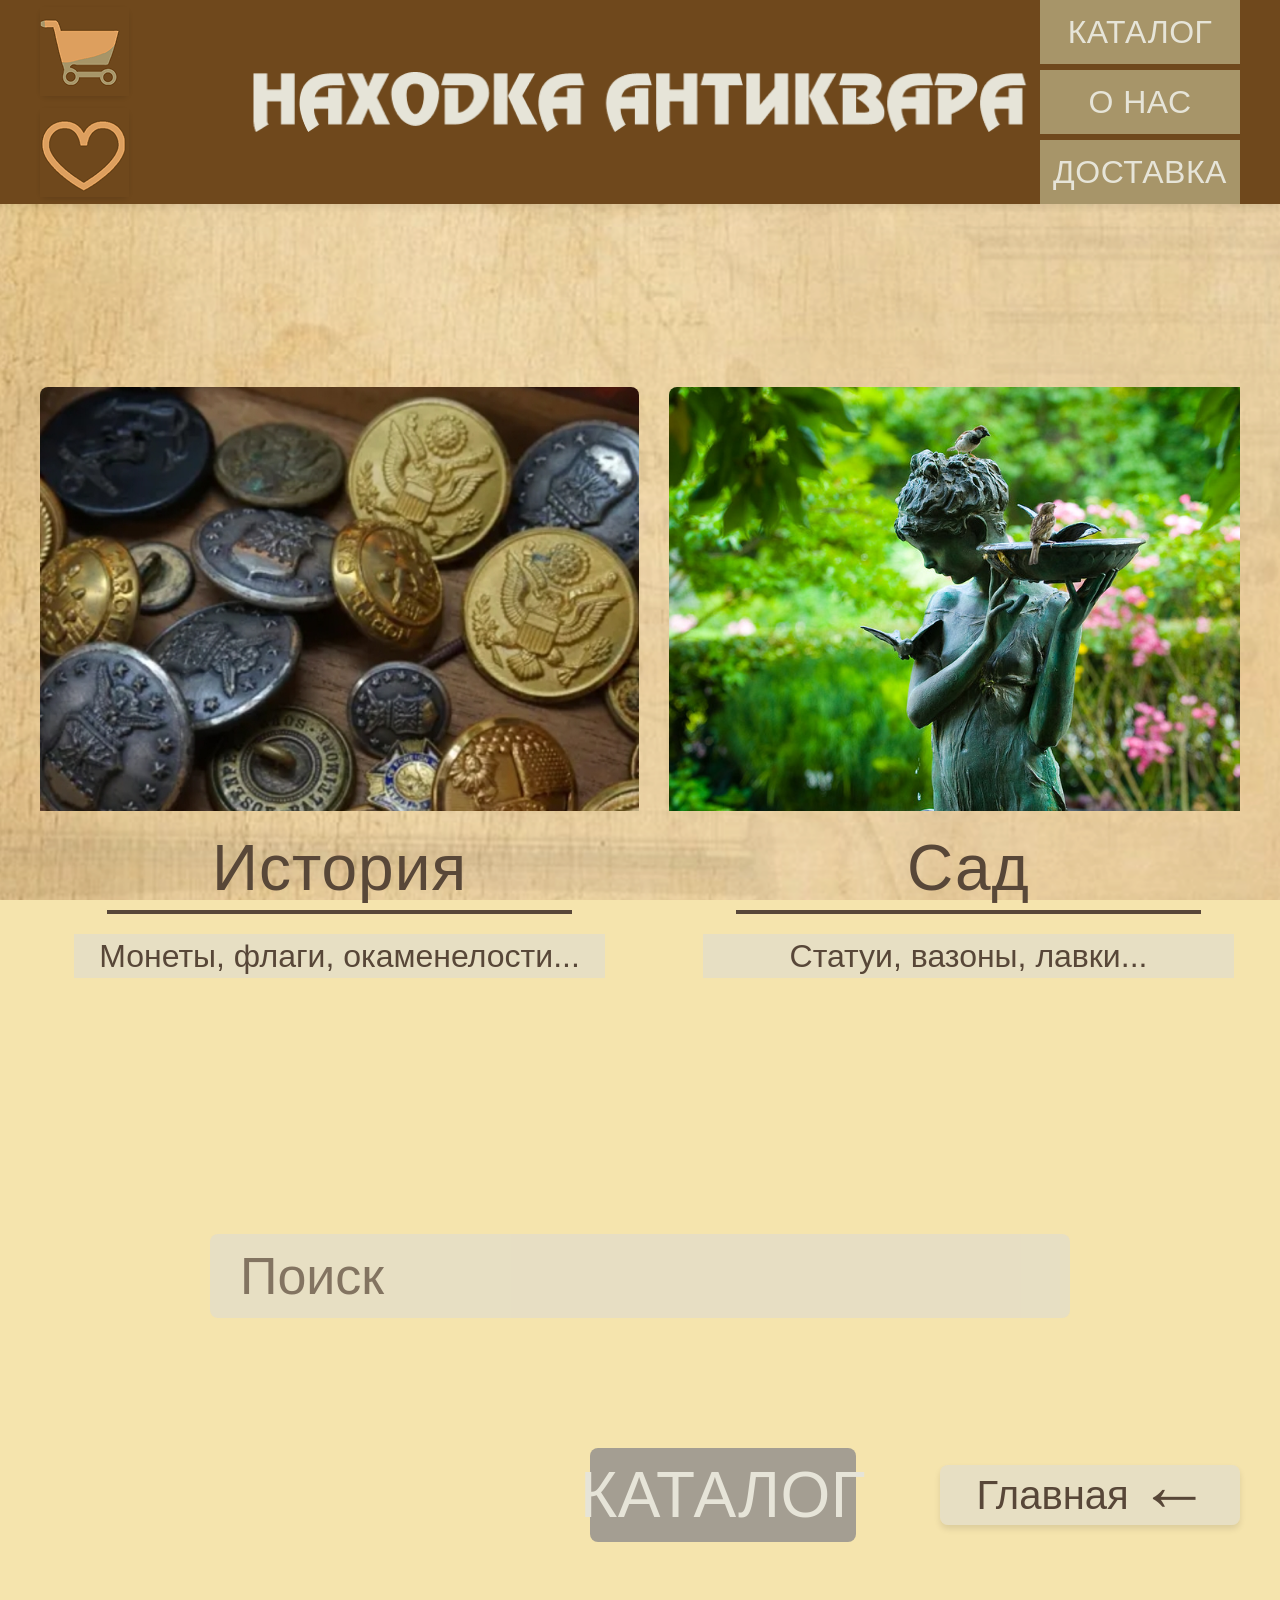
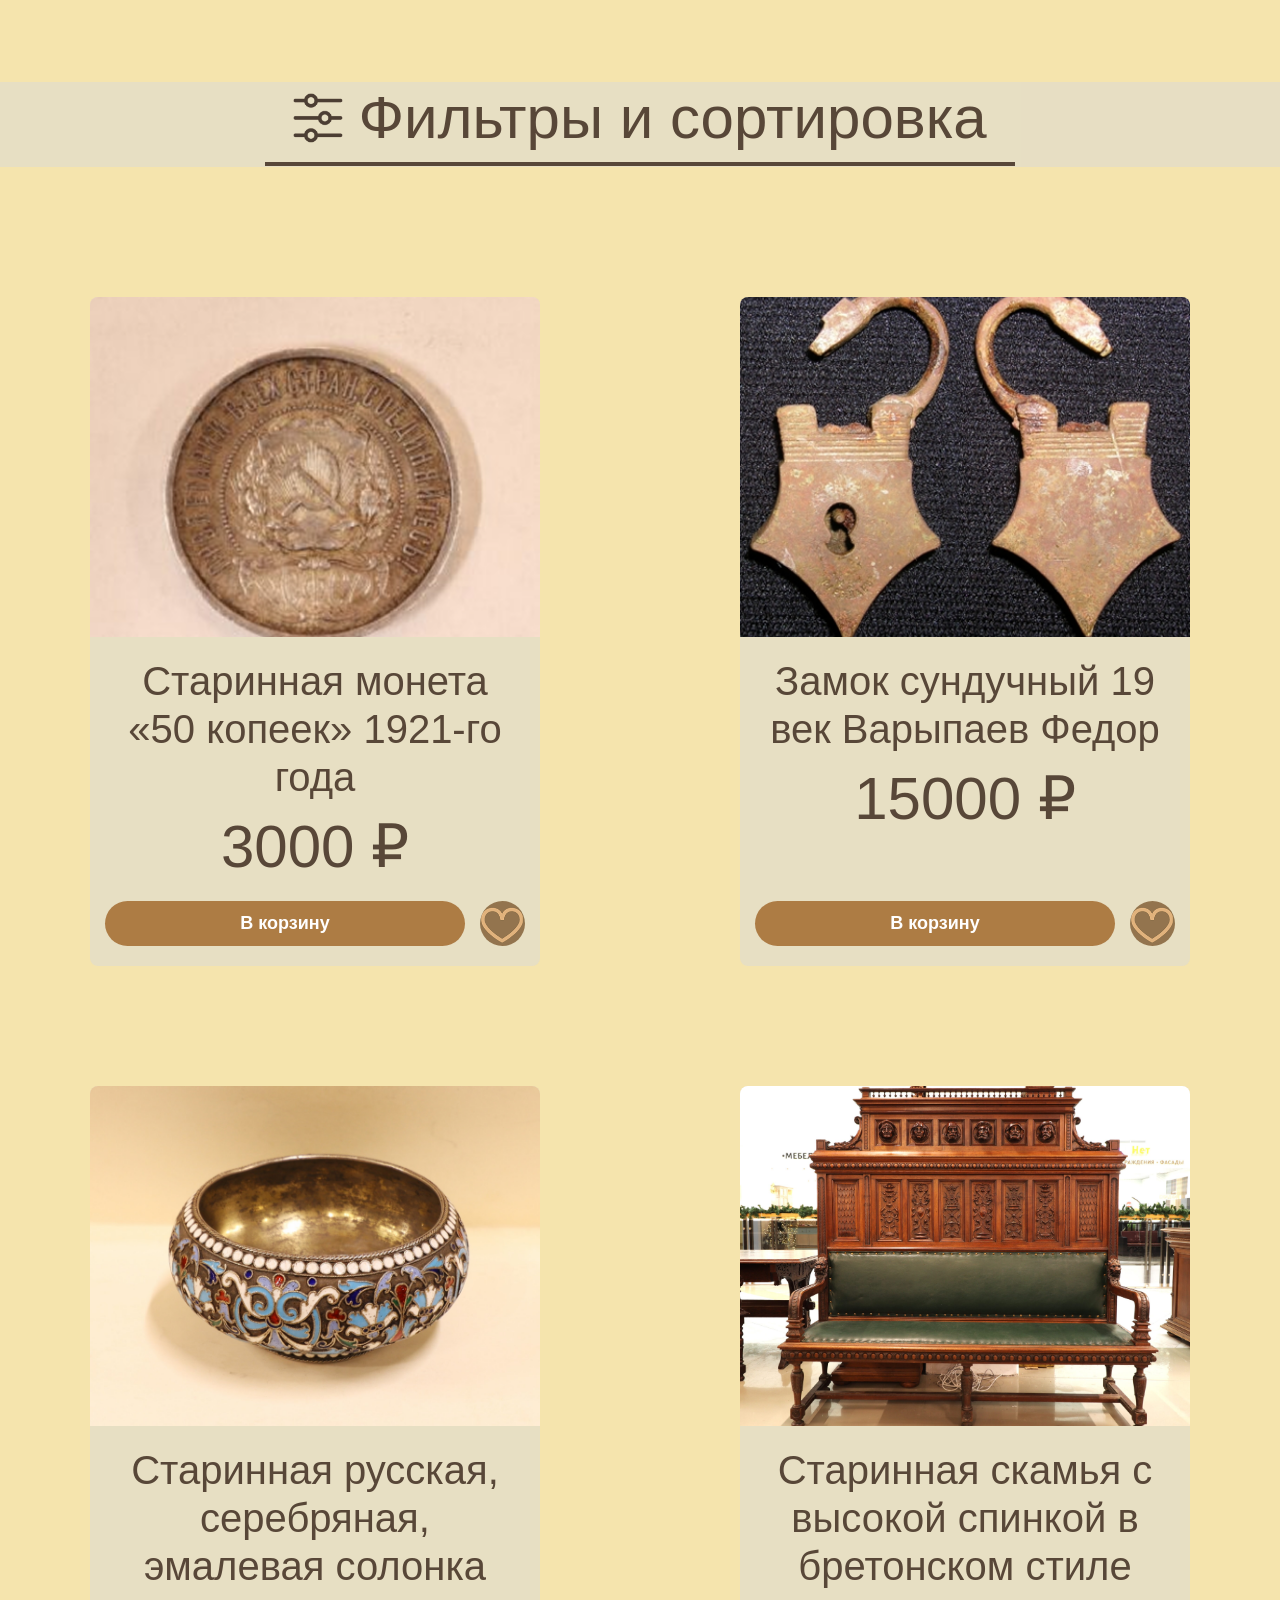
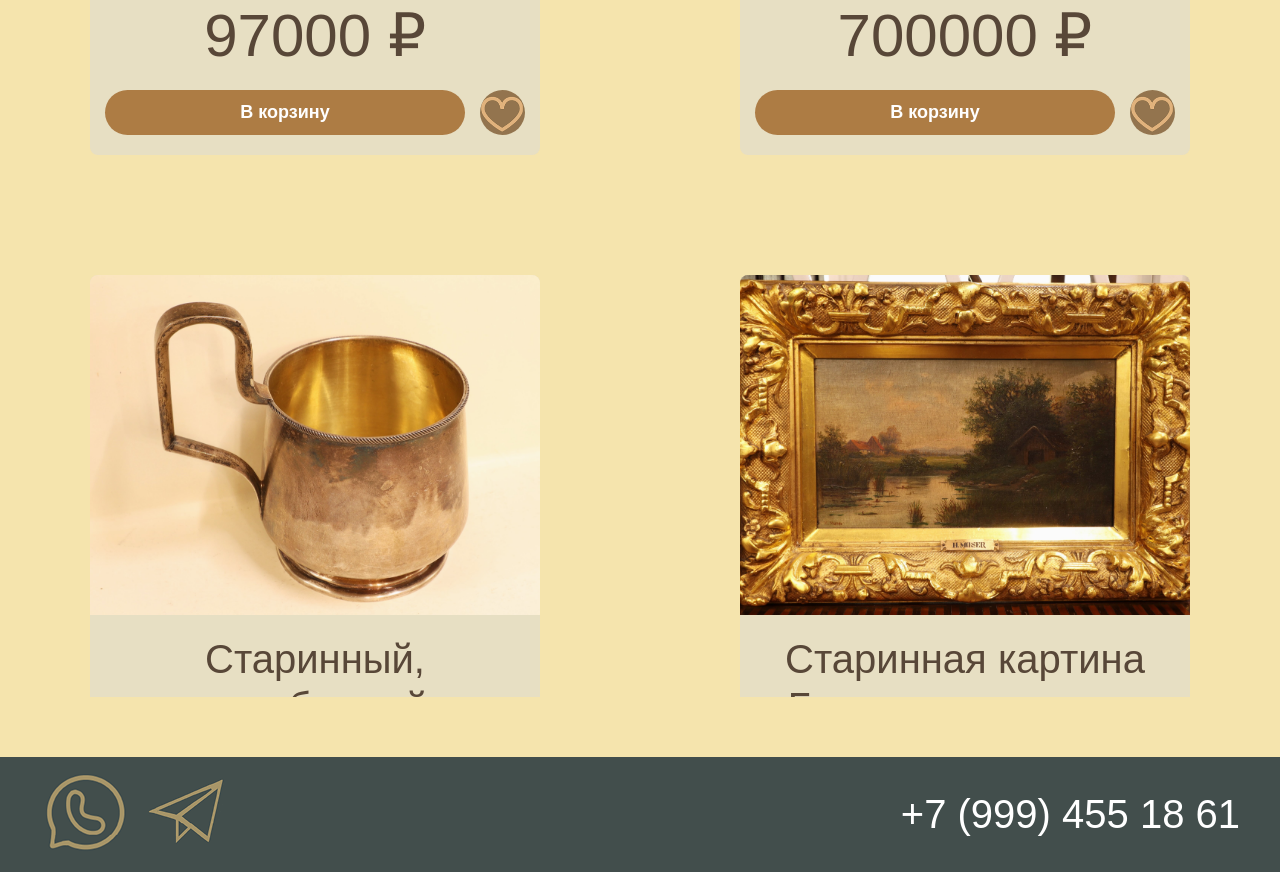
==== commit 6868b79f: "Update catalog.html" ====
--- a/catalog.html
+++ b/catalog.html
@@ -100,7 +100,7 @@
     <section class="products-grid-section">
         <div class="products-grid">
             <div class="product-item">
-                <img src="images/coin.png" alt="Старинная монета" class="product-item-image">
+                <img src="images/Coin.png" alt="Старинная монета" class="product-item-image">
                 <div class="product-item-title">Старинная монета «50 копеек» 1921-го года</div>
                 <div class="product-item-price">3000 ₽</div>
                 <div class="product-item-actions">
@@ -250,4 +250,4 @@
     document.addEventListener('DOMContentLoaded', checkFavoritesStatus);
 </script>
 </body>
-</html>+</html>
